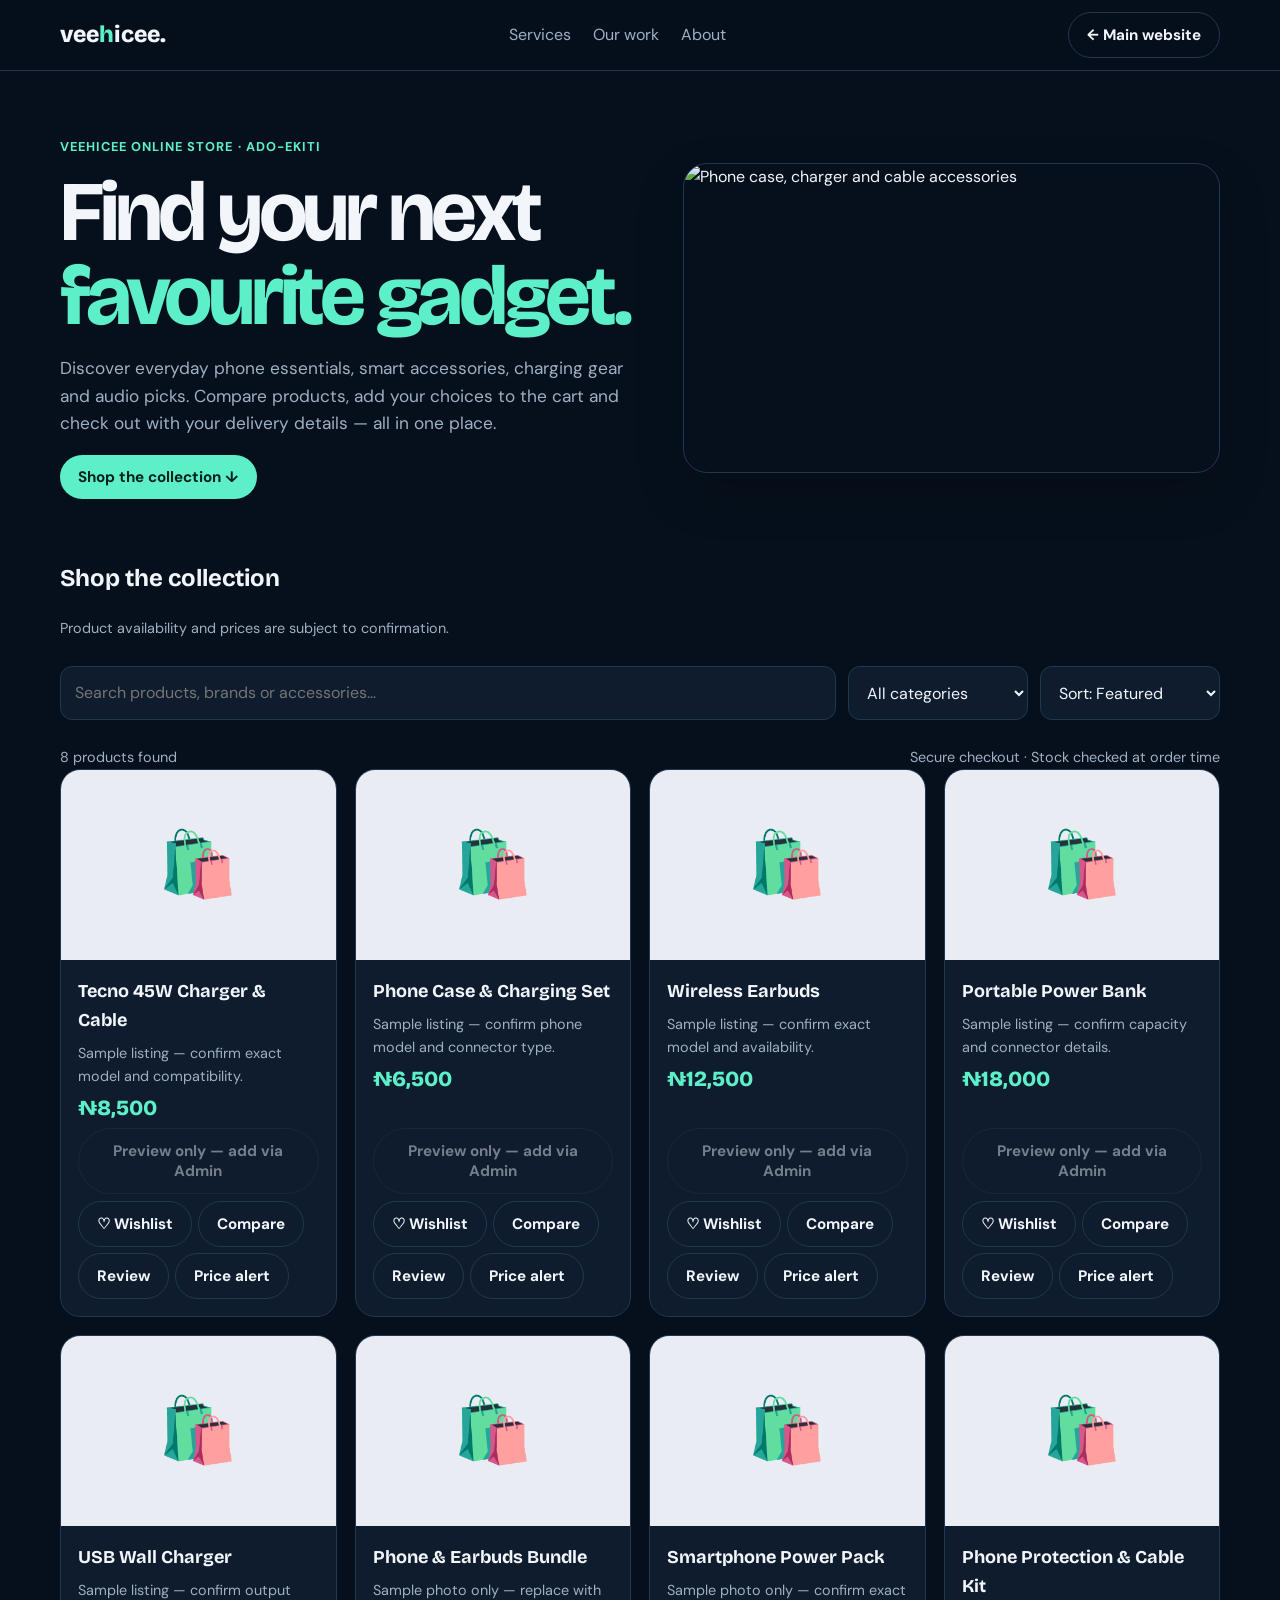
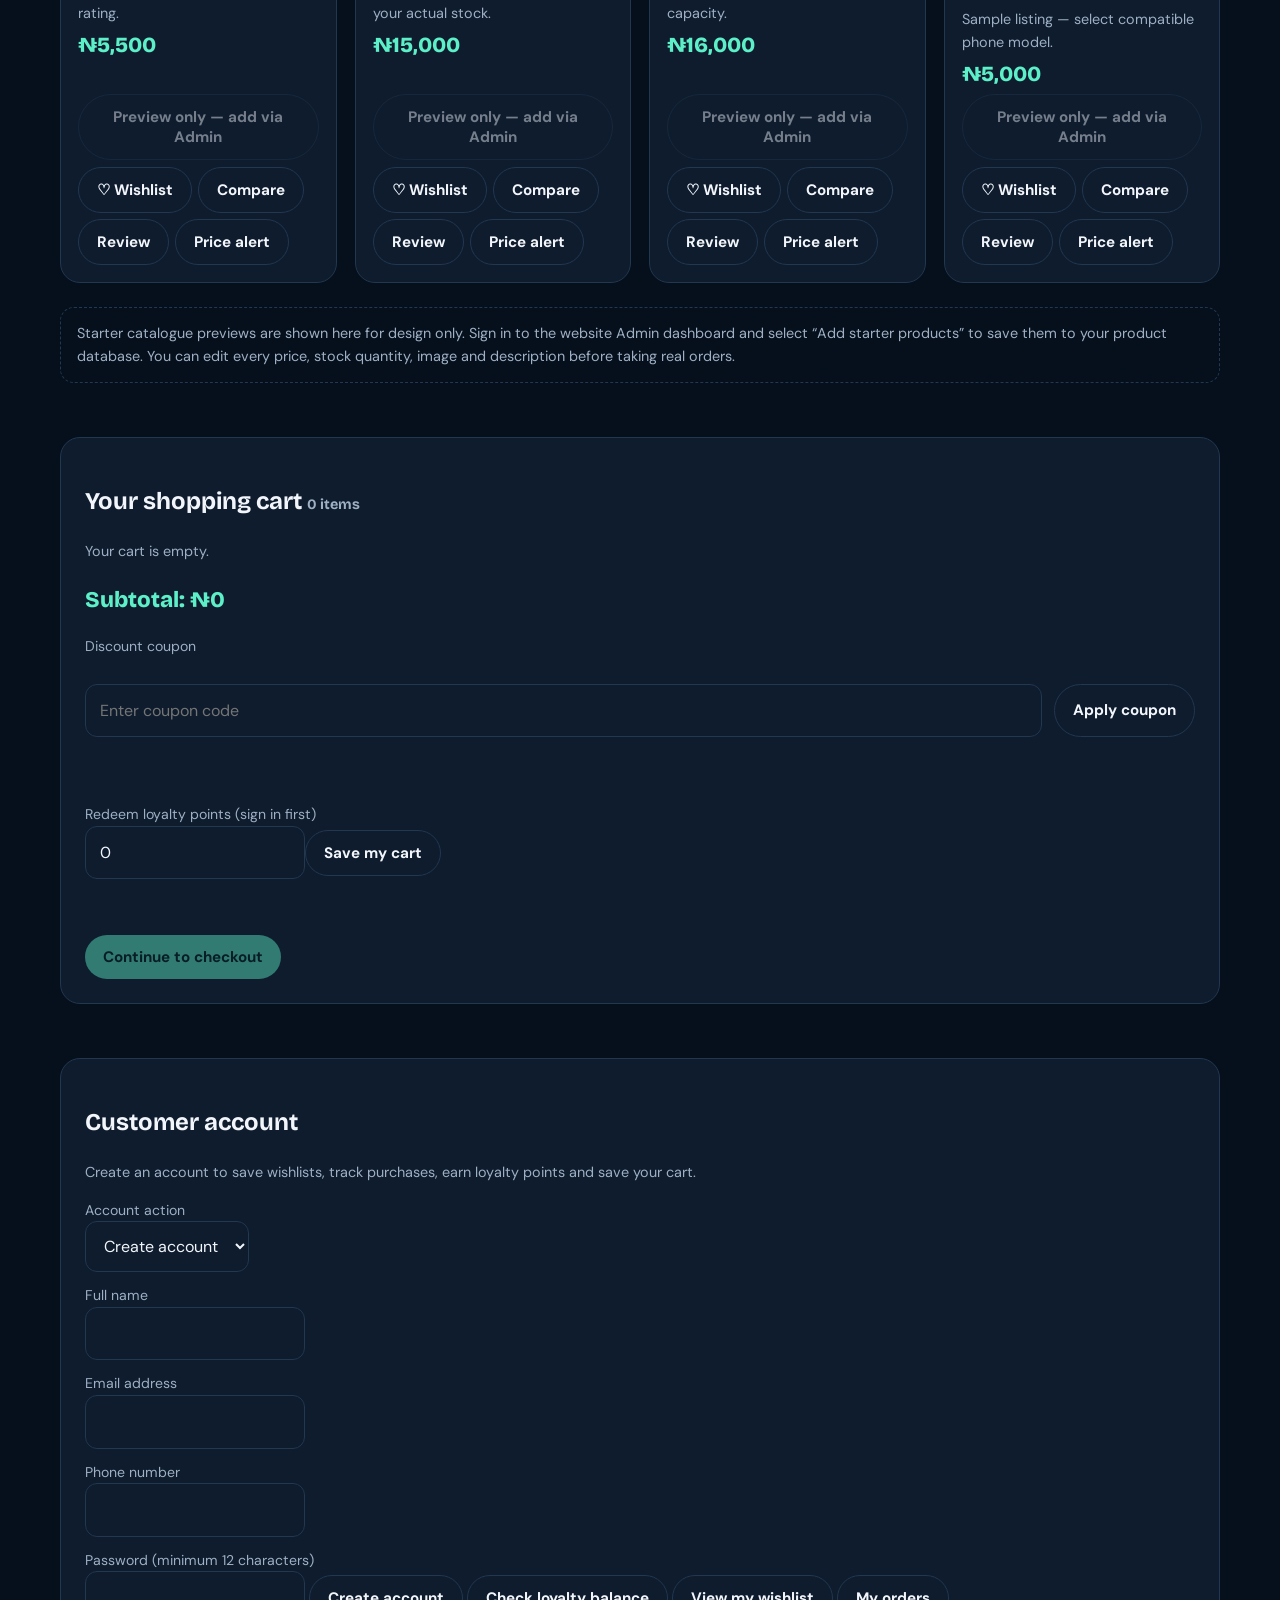
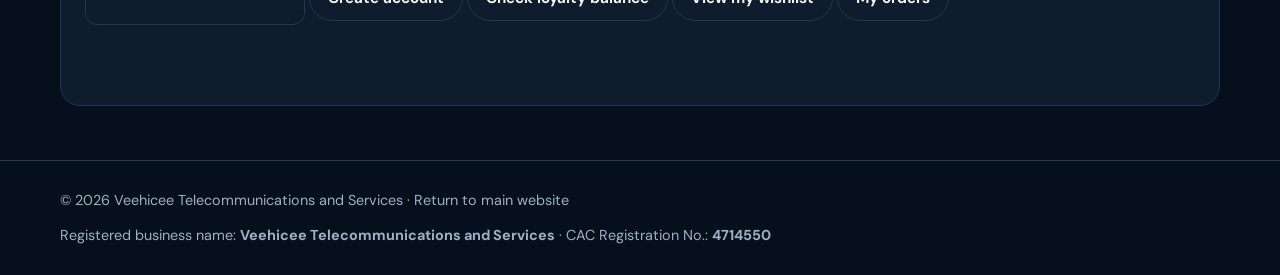
==== marketplace.html @ de461fca "Apply bulk pricing consistently in cart totals" ====
<!doctype html>
<html lang="en" data-theme="midnight">
<head>
<meta charset="utf-8"><meta name="viewport" content="width=device-width,initial-scale=1">
<meta name="description" content="Shop phone accessories, chargers, cables, audio devices and power banks at Veehicee Marketplace in Ado-Ekiti.">
<title>Marketplace | Veehicee Telecommunications and Services</title>
<link rel="preconnect" href="https://fonts.googleapis.com"><link rel="preconnect" href="https://fonts.gstatic.com" crossorigin>
<link href="https://fonts.googleapis.com/css2?family=Bricolage+Grotesque:opsz,wght@12..96,500;12..96,800&family=DM+Sans:wght@400;500;700&display=swap" rel="stylesheet">
<style>
:root{--bg:#06101c;--panel:#0e1c2e;--ink:#f2f6fb;--muted:#9fb0c4;--line:#223750;--accent:#5df0c8;--accent2:#7aa8ff;--on:#04211b;--r:20px}
[data-theme=royal]{--bg:#0d0a24;--panel:#1a1442;--ink:#f5f3ff;--muted:#b4acd9;--line:#342b70;--accent:#ffc83d;--accent2:#9b7bff;--on:#231a00}
[data-theme=forest]{--bg:#07140f;--panel:#0f2419;--ink:#eef8f1;--muted:#9bb8a6;--line:#1f4130;--accent:#b6f25b;--accent2:#35d49a;--on:#14230a}
[data-theme=ocean]{--bg:#f3f7ff;--panel:#fff;--ink:#0b1b3a;--muted:#55688a;--line:#d5e0f5;--accent:#1457ff;--accent2:#00c2ff;--on:#fff}
[data-theme=berry]{--bg:#17081a;--panel:#261029;--ink:#fdf1fb;--muted:#c9a5c8;--line:#4a2150;--accent:#ff4fa3;--accent2:#ffa24f;--on:#2a0418}
[data-theme=sunrise]{--bg:#fff7f2;--panel:#fff;--ink:#231815;--muted:#6e5d57;--line:#efd9ce;--accent:#ff5b37;--accent2:#ffb020;--on:#fff}
*{box-sizing:border-box}body{margin:0;background:var(--bg);color:var(--ink);font:16px/1.6 "DM Sans",sans-serif}
body:before{content:"";position:fixed;inset:0;z-index:0;pointer-events:none;opacity:.14}body>*{position:relative;z-index:1}
[data-pattern=dots] body:before{background-image:radial-gradient(var(--accent) 1px,transparent 1px);background-size:22px 22px}
[data-pattern=grid] body:before{background-image:linear-gradient(var(--line) 1px,transparent 1px),linear-gradient(90deg,var(--line) 1px,transparent 1px);background-size:34px 34px}
[data-pattern=diagonal] body:before{background-image:repeating-linear-gradient(135deg,transparent 0 18px,var(--line) 19px 20px)}
[data-pattern=glow] body:before{background:radial-gradient(ellipse at 15% 12%,var(--accent) 0,transparent 45%),radial-gradient(ellipse at 90% 70%,var(--accent2) 0,transparent 40%);opacity:.1}h1,h2,h3,.brand{font-family:"Bricolage Grotesque",sans-serif}a{color:inherit;text-decoration:none}.wrap{width:min(1160px,calc(100% - 36px));margin:auto}
header{position:sticky;top:0;z-index:5;background:color-mix(in srgb,var(--bg) 90%,transparent);backdrop-filter:blur(14px);border-bottom:1px solid var(--line)}.nav{min-height:70px;display:flex;align-items:center;justify-content:space-between;gap:14px}.brand{font-size:1.45rem;font-weight:800}.brand i{color:var(--accent);font-style:normal}.navlinks{display:flex;gap:22px;color:var(--muted)}.btn,.ghost{border:0;border-radius:999px;padding:12px 18px;font:700 .95rem "DM Sans";cursor:pointer;display:inline-flex;align-items:center;justify-content:center}.btn{background:var(--accent);color:var(--on)}.ghost{border:1px solid var(--line);background:transparent;color:var(--ink)}button:disabled{opacity:.45;cursor:not-allowed}
.hero{padding:66px 0 40px}.eyebrow{color:var(--accent);font-weight:700;letter-spacing:.08em;text-transform:uppercase;font-size:.8rem}.hero h1{font-size:clamp(2.8rem,7vw,5.3rem);line-height:.98;letter-spacing:-.05em;margin:14px 0}.hero p{max-width:650px;color:var(--muted);font-size:1.08rem}
.toolbar{display:flex;gap:12px;flex-wrap:wrap;margin:26px 0}.toolbar input,.toolbar select,input,textarea,select{background:var(--panel);border:1px solid var(--line);color:var(--ink);padding:13px 14px;border-radius:12px;font:inherit}.toolbar input{flex:1;min-width:220px}.toolbar select{min-width:180px}
.hero-grid{display:grid;grid-template-columns:1.05fr .95fr;gap:30px;align-items:center}
.hero-photo{height:310px;border-radius:24px;overflow:hidden;border:1px solid var(--line);box-shadow:0 20px 50px rgba(0,0,0,.18)}
.hero-photo img{width:100%;height:100%;object-fit:cover}
.sortbar{display:flex;justify-content:space-between;align-items:center;gap:12px;flex-wrap:wrap;color:var(--muted);font-size:.9rem}
.product .body .sku{font-size:.78rem;color:var(--muted)}
.product .photo{background:#e9edf3}
@media(max-width:700px){.hero-grid{grid-template-columns:1fr}.hero-photo{height:210px}}
.grid{display:grid;grid-template-columns:repeat(auto-fill,minmax(220px,1fr));gap:18px}.product{border:1px solid var(--line);border-radius:var(--r);overflow:hidden;background:var(--panel);display:flex;flex-direction:column}.photo{height:190px;display:grid;place-items:center;background:linear-gradient(135deg,var(--accent),var(--accent2));color:var(--on);font-size:4rem}.photo img{width:100%;height:100%;object-fit:cover}.body{padding:17px;display:flex;flex-direction:column;gap:7px;flex:1}.body h3{margin:0;font-size:1.13rem}.muted{color:var(--muted);font-size:.9rem}.price{color:var(--accent);font:800 1.35rem "Bricolage Grotesque"}.body button{margin-top:auto}.note{margin:24px 0;padding:14px 16px;border:1px dashed var(--line);border-radius:14px;color:var(--muted);font-size:.9rem}
.cart{margin:54px 0;padding:24px;border:1px solid var(--line);border-radius:var(--r);background:var(--panel)}.cartrow{display:flex;justify-content:space-between;gap:12px;align-items:center;padding:12px 0;border-bottom:1px solid var(--line);flex-wrap:wrap}.cartrow button{padding:6px 12px}.total{font:800 1.4rem "Bricolage Grotesque";color:var(--accent)}form{max-width:680px}label{display:block;color:var(--muted);font-size:.88rem;margin-top:12px}form input,form textarea,form select{width:100%;margin-top:5px}form button{margin-top:18px}.status{color:var(--accent);min-height:24px}footer{border-top:1px solid var(--line);padding:28px 0;color:var(--muted);font-size:.9rem}
[data-layout=center] .hero-grid{grid-template-columns:1fr;text-align:center}[data-layout=center] .hero-grid>div:first-child p{margin-inline:auto}[data-layout=center] .hero-grid>div:first-child .btn{margin:auto}
[data-layout=bold] .hero h1{font-size:clamp(3.4rem,10vw,7rem);line-height:.9}
[data-layout=editorial] .hero-grid{grid-template-columns:.8fr 1.2fr}
[data-layout=showcase] .hero-grid{grid-template-columns:1fr;position:relative}
[data-layout=showcase] .hero-photo{position:absolute;right:0;top:0;width:52%;height:100%;opacity:.22;z-index:-1}
@media(max-width:700px){.navlinks{display:none}.hero{padding-top:46px}.photo{height:165px}[data-layout=editorial] .hero-grid{grid-template-columns:1fr}[data-layout=showcase] .hero-photo{width:100%}}
</style></head>
<body>
<header><div class="wrap nav"><a class="brand" href="index.html">vee<i>h</i>icee.</a><nav class="navlinks"><a href="index.html#services">Services</a><a href="index.html#portfolio">Our work</a><a href="index.html#about">About</a></nav><a class="ghost" href="index.html">← Main website</a></div></header>
<main class="wrap">
<section class="hero"><div class="hero-grid"><div><div class="eyebrow">Veehicee online store · Ado-Ekiti</div><h1>Find your next<br><span style="color:var(--accent)">favourite gadget.</span></h1><p>Discover everyday phone essentials, smart accessories, charging gear and audio picks. Compare products, add your choices to the cart and check out with your delivery details — all in one place.</p><a class="btn" href="#catalogue">Shop the collection ↓</a></div><div class="hero-photo"><img src="https://images.pexels.com/photos/33061130/pexels-photo-33061130.jpeg?cs=srgb&dl=pexels-zeleboba-33061130.jpg&fm=jpg" alt="Phone case, charger and cable accessories" fetchpriority="high"></div></div></section>
<section id="catalogue"><h2>Shop the collection</h2><p class="muted">Product availability and prices are subject to confirmation.</p>
<div class="toolbar"><input id="search" type="search" placeholder="Search products, brands or accessories…"><select id="category"><option value="">All categories</option></select><select id="sort"><option value="featured">Sort: Featured</option><option value="low">Price: Low to high</option><option value="high">Price: High to low</option><option value="name">Name: A to Z</option></select></div><div class="sortbar"><span id="resultCount">Loading products…</span><span>Secure checkout · Stock checked at order time</span></div>
<div class="grid" id="products"><p class="muted">Loading products…</p></div>
<div class="note" id="sampleNote" hidden>Starter catalogue previews are shown here for design only. Sign in to the website Admin dashboard and select “Add starter products” to save them to your product database. You can edit every price, stock quantity, image and description before taking real orders.</div>
</section>
<section class="cart" id="cart"><h2>Your shopping cart <span class="muted" id="cartCount">0 items</span></h2><div id="cartItems" class="muted">Your cart is empty.</div><p class="total">Subtotal: <span id="subtotal">₦0</span></p><label for="couponCode">Discount coupon</label><div class="toolbar"><input id="couponCode" placeholder="Enter coupon code"><button class="ghost" id="applyCoupon" type="button">Apply coupon</button></div><p id="couponStatus" class="status"></p><label for="redeemPoints">Redeem loyalty points (sign in first)</label><input id="redeemPoints" type="number" min="0" step="1" value="0"><button class="ghost" id="saveCartBtn" type="button">Save my cart</button><p id="saveCartStatus" class="status"></p><button class="btn" id="checkout" disabled>Continue to checkout</button>
<form id="checkoutForm" hidden><h3>Delivery details</h3><label>Full name</label><input id="buyerName" required maxlength="150"><label>Email address</label><input id="buyerEmail" type="email"><label>Phone number</label><input id="buyerPhone" required maxlength="40"><label>Delivery town</label><select id="buyerTown" required><option value="">Loading delivery areas…</option></select><label>Full delivery address</label><textarea id="buyerAddress" rows="3" required maxlength="500"></textarea><label>Payment method</label><select id="buyerPayment" required><option value="bank_transfer">Bank transfer (manual confirmation)</option><option value="paystack">Paystack</option><option value="flutterwave">Flutterwave</option></select><button class="btn" type="submit">Place order</button><p class="status" id="checkoutStatus" role="status" aria-live="polite"></p></form></section>
<section class="cart" id="customerAccount"><h2>Customer account</h2><p class="muted">Create an account to save wishlists, track purchases, earn loyalty points and save your cart.</p>
<label for="accountMode">Account action</label><select id="accountMode"><option value="register">Create account</option><option value="login">Sign in</option></select>
<div id="accountNameWrap"><label for="accountName">Full name</label><input id="accountName"></div>
<label for="accountEmail">Email address</label><input id="accountEmail" type="email">
<div id="accountPhoneWrap"><label for="accountPhone">Phone number</label><input id="accountPhone"></div>
<label for="accountPassword">Password (minimum 12 characters)</label><input id="accountPassword" type="password" minlength="12">
<button class="ghost" id="accountSubmit" type="button">Create account</button> <button class="ghost" id="myLoyaltyBtn" type="button">Check loyalty balance</button>
<button class="ghost" id="myWishlistBtn" type="button">View my wishlist</button> <button class="ghost" id="myOrdersBtn" type="button">My orders</button>
<div id="wishlistItems"></div><div id="myOrdersList"></div><p id="accountStatus" class="status"></p>
</section>
<section class="cart" id="comparePanel" hidden><h2>Compare products</h2><div id="compareItems"></div><button class="ghost" id="clearCompare" type="button">Clear comparison</button></section>
</main><footer><div class="wrap"><div>© <span id="year"></span> Veehicee Telecommunications and Services · <a href="index.html">Return to main website</a></div><p style="margin:12px 0 0">Registered business name: <strong>Veehicee Telecommunications and Services</strong> · CAC Registration No.: <strong>4714550</strong></p></div></footer>
<script>
const API_URL="https://script.google.com/macros/s/AKfycbzyeow3JObPd0ROHHMfT6l23Yd50IYFekhyte3jazbfnLmqHvD7MUuphjCZrXvmBKa47g/exec";
const $=id=>document.getElementById(id);$("year").textContent=new Date().getFullYear();
async function loadPublishedDesign(){try{const r=await api("publicSettings");const s=r.settings||{};siteSettingsCache=s;const allowedThemes=["midnight","sunrise","royal","forest","ocean","berry"],layouts=["split","center","bold","editorial","showcase"],patterns=["none","dots","grid","diagonal","glow"];document.documentElement.dataset.theme=allowedThemes.includes(s.siteTheme)?s.siteTheme:"midnight";document.documentElement.dataset.layout=layouts.includes(s.siteLayout)?s.siteLayout:"split";document.documentElement.dataset.pattern=patterns.includes(s.sitePattern)?s.sitePattern:"none"}catch(e){console.warn("Published design settings unavailable",e.message)}}
async function api(action,data={}){const r=await fetch(API_URL,{method:"POST",headers:{"Content-Type":"text/plain;charset=utf-8"},body:JSON.stringify({action,...data})});const j=await r.json();if(!j.ok)throw new Error(j.error||"Request failed");return j}
const samples=[
{name:"Tecno 45W Charger & Cable",category:"Charging",description:"Sample listing — confirm exact model and compatibility.",price:8500,imageUrl:"https://images.pexels.com/photos/33061128/pexels-photo-33061128.jpeg?cs=srgb&dl=pexels-zeleboba-33061128.jpg&fm=jpg"},
{name:"Phone Case & Charging Set",category:"Phone accessories",description:"Sample listing — confirm phone model and connector type.",price:6500,imageUrl:"https://images.pexels.com/photos/33061130/pexels-photo-33061130.jpeg?cs=srgb&dl=pexels-zeleboba-33061130.jpg&fm=jpg"},
{name:"Wireless Earbuds",category:"Audio",description:"Sample listing — confirm exact model and availability.",price:12500,imageUrl:"https://images.pexels.com/photos/17688850/pexels-photo-17688850.jpeg?cs=srgb&dl=pexels-mesut-berkant-yigit-656240210-17688850.jpg&fm=jpg"},
{name:"Portable Power Bank",category:"Power",description:"Sample listing — confirm capacity and connector details.",price:18000,imageUrl:"https://images.pexels.com/photos/10104285/pexels-photo-10104285.jpeg?cs=srgb&dl=pexels-zion-10104285.jpg&fm=jpg"},
{name:"USB Wall Charger",category:"Charging",description:"Sample listing — confirm output rating.",price:5500,imageUrl:"https://images.pexels.com/photos/3921717/pexels-photo-3921717.jpeg?cs=srgb&dl=pexels-readymade-3921717.jpg&fm=jpg"},
{name:"Phone & Earbuds Bundle",category:"Audio",description:"Sample photo only — replace with your actual stock.",price:15000,imageUrl:"https://images.pexels.com/photos/17688850/pexels-photo-17688850.jpeg?cs=srgb&dl=pexels-mesut-berkant-yigit-656240210-17688850.jpg&fm=jpg"},
{name:"Smartphone Power Pack",category:"Power",description:"Sample photo only — confirm exact capacity.",price:16000,imageUrl:"https://images.pexels.com/photos/10104285/pexels-photo-10104285.jpeg?cs=srgb&dl=pexels-zion-10104285.jpg&fm=jpg"},
{name:"Phone Protection & Cable Kit",category:"Phone accessories",description:"Sample listing — select compatible phone model.",price:5000,imageUrl:"https://images.pexels.com/photos/33061128/pexels-photo-33061128.jpeg?cs=srgb&dl=pexels-zeleboba-33061128.jpg&fm=jpg"}
];
let products=[],cart=[],customerToken="",couponCodeApplied="",compareList=[],siteSettingsCache={};
const money=n=>"₦"+Number(n||0).toLocaleString("en-NG");
function render(){
 const q=$("search").value.toLowerCase(),cat=$("category").value,box=$("products");box.innerHTML="";
 let filtered=products.filter(p=>(!cat||p.category===cat)&&(!q||[p.name,p.description,p.category].join(" ").toLowerCase().includes(q)));
 const sort=$("sort").value;if(sort==="low")filtered.sort((a,b)=>Number(a.price)-Number(b.price));if(sort==="high")filtered.sort((a,b)=>Number(b.price)-Number(a.price));if(sort==="name")filtered.sort((a,b)=>a.name.localeCompare(b.name));
 $("resultCount").textContent=filtered.length+" product"+(filtered.length===1?"":"s")+" found";
 if(!filtered.length){box.textContent="No matching products found.";return}
 filtered.forEach(p=>{const card=document.createElement("article");card.className="product";const photo=document.createElement("div");photo.className="photo";
 if(p.imageUrl&&/^https?:\/\//i.test(p.imageUrl)){const img=document.createElement("img");img.src=p.imageUrl;img.alt=p.name;img.loading="lazy";img.onerror=()=>{img.remove();photo.textContent=p.icon||"🛍️"};photo.append(img)}else photo.textContent=p.icon||"🛍️";
 const body=document.createElement("div");body.className="body";const h=document.createElement("h3");h.textContent=p.name;const desc=document.createElement("div");desc.className="muted";desc.textContent=p.description||p.category||"";const price=document.createElement("div");price.className="price";price.textContent=money(p.price);const btn=document.createElement("button");btn.className="btn";
 if(p.id){btn.textContent=Number(p.stock)>0?"Add to cart":"Out of stock";btn.disabled=Number(p.stock)<=0;btn.onclick=()=>add(p)}else{btn.textContent="Preview only — add via Admin";btn.className="ghost";btn.disabled=true}
 body.append(h,desc,price,btn);
 const actions=document.createElement("div");actions.style.display="flex";actions.style.flexWrap="wrap";actions.style.gap="6px";
 const wish=document.createElement("button");wish.className="ghost";wish.textContent="♡ Wishlist";wish.onclick=()=>saveWishlist(p.id,"add");
 const compare=document.createElement("button");compare.className="ghost";compare.textContent="Compare";compare.onclick=()=>addCompare(p);
 const review=document.createElement("button");review.className="ghost";review.textContent="Review";review.onclick=()=>reviewProduct(p);
 const alert=document.createElement("button");alert.className="ghost";alert.textContent="Price alert";alert.onclick=()=>savePriceAlert(p);
 actions.append(wish,compare,review,alert);body.append(actions);card.append(photo,body);box.append(card)});
}
function add(p){const found=cart.find(x=>x.id===p.id);if(found){if(found.quantity<Number(p.stock))found.quantity++;found.price=found.quantity>=5&&Number(p.wholesalePrice)>0?Number(p.wholesalePrice):Number(p.price)}else cart.push({id:p.id,name:p.name,price:Number(p.price),quantity:1,stock:Number(p.stock),wholesalePrice:Number(p.wholesalePrice)||0});renderCart()}
function renderCart(){$("cartCount").textContent=cart.reduce((n,x)=>n+x.quantity,0)+" items";$("subtotal").textContent=money(cart.reduce((n,x)=>n+x.price*x.quantity,0));const box=$("cartItems");box.innerHTML="";if(!cart.length){box.textContent="Your cart is empty.";$("checkout").disabled=true;return}$("checkout").disabled=false;cart.forEach(x=>{const row=document.createElement("div");row.className="cartrow";const label=document.createElement("span");label.textContent=x.name+" × "+x.quantity+" — "+money(x.price*x.quantity);const controls=document.createElement("span");const minus=document.createElement("button");minus.className="ghost";minus.textContent="−";minus.onclick=()=>{x.quantity--;if(x.quantity<=0)cart=cart.filter(y=>y.id!==x.id);else x.price=x.quantity>=5&&x.wholesalePrice>0?x.wholesalePrice:Number(products.find(p=>p.id===x.id).price);renderCart()};const plus=document.createElement("button");plus.className="ghost";plus.textContent="+";plus.onclick=()=>{if(x.quantity<x.stock)x.quantity++;x.price=x.quantity>=5&&x.wholesalePrice>0?x.wholesalePrice:Number(products.find(p=>p.id===x.id).price);renderCart()};controls.append(minus,plus);row.append(label,controls);box.append(row)})}
async function init(){try{const r=await api("publicProducts");products=(r.products||[]);if(!products.length){products=samples;$("sampleNote").hidden=false}
 const cats=[...new Set(products.map(p=>p.category).filter(Boolean))];cats.forEach(c=>{const o=document.createElement("option");o.value=c;o.textContent=c;$("category").append(o)});render()
 }catch(e){products=samples;$("sampleNote").hidden=false;render()}}
$("search").addEventListener("input",render);$("category").addEventListener("change",render);$("sort").addEventListener("change",render);$("checkout").onclick=()=>{$("checkoutForm").hidden=false;$("checkoutForm").scrollIntoView({behavior:"smooth"})};
(async()=>{try{const r=await api("publicShippingZones");$("buyerTown").innerHTML='<option value="">Select your town</option>';(r.zones||[]).forEach(z=>{const o=document.createElement("option");o.value=z.town;o.textContent=z.town+" — delivery "+money(z.deliveryFee);$("buyerTown").append(o)})}catch(e){$("buyerTown").innerHTML='<option value="">Delivery areas unavailable</option>'}})();
$("checkoutForm").addEventListener("submit",async e=>{e.preventDefault();$("checkoutStatus").textContent="Placing your order…";try{const r=await api("createOrder",{customerName:$("buyerName").value,email:$("buyerEmail").value,phone:$("buyerPhone").value,town:$("buyerTown").value,address:$("buyerAddress").value,paymentMethod:$("buyerPayment").value,items:cart.map(x=>({id:x.id,quantity:x.quantity})),customerToken:customerToken,couponCode:couponCodeApplied,redeemPoints:$("redeemPoints").value});$("checkoutStatus").textContent="Order "+r.orderId+" created. Total: "+money(r.total)+".";
 if(siteSettingsCache.whatsapp){const wa=document.createElement("a");wa.className="btn";wa.target="_blank";wa.rel="noopener";wa.href="https://wa.me/"+String(siteSettingsCache.whatsapp).replace(/[^0-9]/g,"")+"?text="+encodeURIComponent("Hello Veehicee, I have placed order "+r.orderId+". Please guide me on the next step.");wa.textContent="Continue on WhatsApp";$("checkoutStatus").append(document.createTextNode(" "),wa)}
 if(r.payment&&r.payment.authorizationUrl){const a=document.createElement("a");a.href=r.payment.authorizationUrl;a.target="_blank";a.rel="noopener";a.className="btn";a.textContent="Proceed to secure payment";$("checkoutStatus").append(document.createTextNode(" "),a)}else $("checkoutStatus").append(document.createTextNode(" Please follow the bank-transfer instructions shown by Veehicee or contact the business with your order number."));
 cart=[];renderCart();await init()}catch(err){$("checkoutStatus").textContent=err.message}});
$("applyCoupon").onclick=async()=>{
 const code=$("couponCode").value.trim();
 try{const sub=cart.reduce((s,x)=>s+x.price*x.quantity,0),r=await api("publicValidateCoupon",{code,subtotal:sub});couponCodeApplied=code.toUpperCase();$("couponStatus").textContent="Coupon applied. Estimated discount: "+money(r.discount)}
 catch(e){couponCodeApplied="";$("couponStatus").textContent=e.message}
};
$("saveCartBtn").onclick=async()=>{
 if(!customerToken){$("saveCartStatus").textContent="Sign in to save your cart.";return}
 try{const r=await api("customerSaveAbandonedCart",{token:customerToken,items:cart.map(x=>({id:x.id,quantity:x.quantity}))});$("saveCartStatus").textContent=r.message}
 catch(e){$("saveCartStatus").textContent=e.message}
};
$("accountMode").onchange=()=>{$("accountNameWrap").hidden=$("accountMode").value==="login";$("accountPhoneWrap").hidden=$("accountMode").value==="login";$("accountSubmit").textContent=$("accountMode").value==="login"?"Sign in":"Create account"};
$("accountSubmit").onclick=async()=>{
 const mode=$("accountMode").value;
 try{const data=mode==="register"?{name:$("accountName").value,email:$("accountEmail").value,phone:$("accountPhone").value,password:$("accountPassword").value}:{email:$("accountEmail").value,password:$("accountPassword").value};
 const r=await api(mode==="register"?"customerRegister":"customerLogin",data);customerToken=r.token;$("accountStatus").textContent="Signed in as "+r.customer.name+".";$("buyerName").value=r.customer.name;$("buyerEmail").value=r.customer.email;$("buyerPhone").value=r.customer.phone}
 catch(e){$("accountStatus").textContent=e.message}
};
async function saveWishlist(productId,action){
 if(!customerToken){$("accountStatus").textContent="Sign in to use your wishlist."; $("customerAccount").scrollIntoView({behavior:"smooth"});return}
 try{const r=await api("customerSaveWishlist",{token:customerToken,productId,action});$("accountStatus").textContent=r.message}
 catch(e){$("accountStatus").textContent=e.message}
}
$("myWishlistBtn").onclick=async()=>{
 if(!customerToken){$("accountStatus").textContent="Please sign in first.";return}
 try{const r=await api("customerWishlist",{token:customerToken});$("wishlistItems").innerHTML="";(r.items||[]).forEach(p=>{const el=document.createElement("p");el.textContent=p.name+" · "+money(p.price);const b=document.createElement("button");b.className="ghost";b.textContent="Remove";b.onclick=()=>saveWishlist(p.id,"remove");el.append(" ",b);$("wishlistItems").append(el)});if(!r.items.length)$("wishlistItems").textContent="Your wishlist is empty."}
 catch(e){$("accountStatus").textContent=e.message}
};
$("myLoyaltyBtn").onclick=async()=>{
 if(!customerToken){$("accountStatus").textContent="Please sign in first.";return}
 try{const r=await api("customerLoyalty",{token:customerToken});$("accountStatus").textContent="Available loyalty balance: "+r.points+" points. 1 point = ₦1."}
 catch(e){$("accountStatus").textContent=e.message}
};
$("myOrdersBtn").onclick=async()=>{
 if(!customerToken){$("accountStatus").textContent="Please sign in first.";return}
 try{const r=await api("customerOrders",{token:customerToken});$("myOrdersList").innerHTML="";(r.orders||[]).forEach(o=>{const el=document.createElement("p");el.textContent=o.id+" · "+money(o.total)+" · "+o.paymentStatus+" · "+o.deliveryStatus;$("myOrdersList").append(el)});if(!r.orders.length)$("myOrdersList").textContent="No orders yet."}
 catch(e){$("accountStatus").textContent=e.message}
};
function addCompare(p){
 if(compareList.some(x=>x.id===p.id))return;
 if(compareList.length>=3){$("accountStatus").textContent="Compare up to three products at a time.";return}
 compareList.push(p);$("comparePanel").hidden=false;$("compareItems").innerHTML="";
 compareList.forEach(x=>{const row=document.createElement("p");row.textContent=x.name+" · "+money(x.price)+" · Stock: "+x.stock;$("compareItems").append(row)});
}
$("clearCompare").onclick=()=>{compareList=[];$("comparePanel").hidden=true};
async function reviewProduct(p){
 if(!customerToken){$("accountStatus").textContent="Sign in and purchase this product before reviewing it.";return}
 const rating=Number(prompt("Rate "+p.name+" from 1 to 5"));
 if(!rating)return;
 const review=prompt("Write your product review:");
 if(!review)return;
 try{const r=await api("customerSubmitReview",{token:customerToken,productId:p.id,rating,review});$("accountStatus").textContent=r.message}
 catch(e){$("accountStatus").textContent=e.message}
}
async function savePriceAlert(p){
 if(!customerToken){$("accountStatus").textContent="Sign in to set a price alert.";return}
 const target=Number(prompt("Email me when "+p.name+" reaches what price (₦)?",String(p.price)));
 if(!target)return;
 try{const r=await api("customerSavePriceAlert",{token:customerToken,productId:p.id,targetPrice:target});$("accountStatus").textContent=r.message}
 catch(e){$("accountStatus").textContent=e.message}
}
loadPublishedDesign();init();renderCart();
</script></body></html>
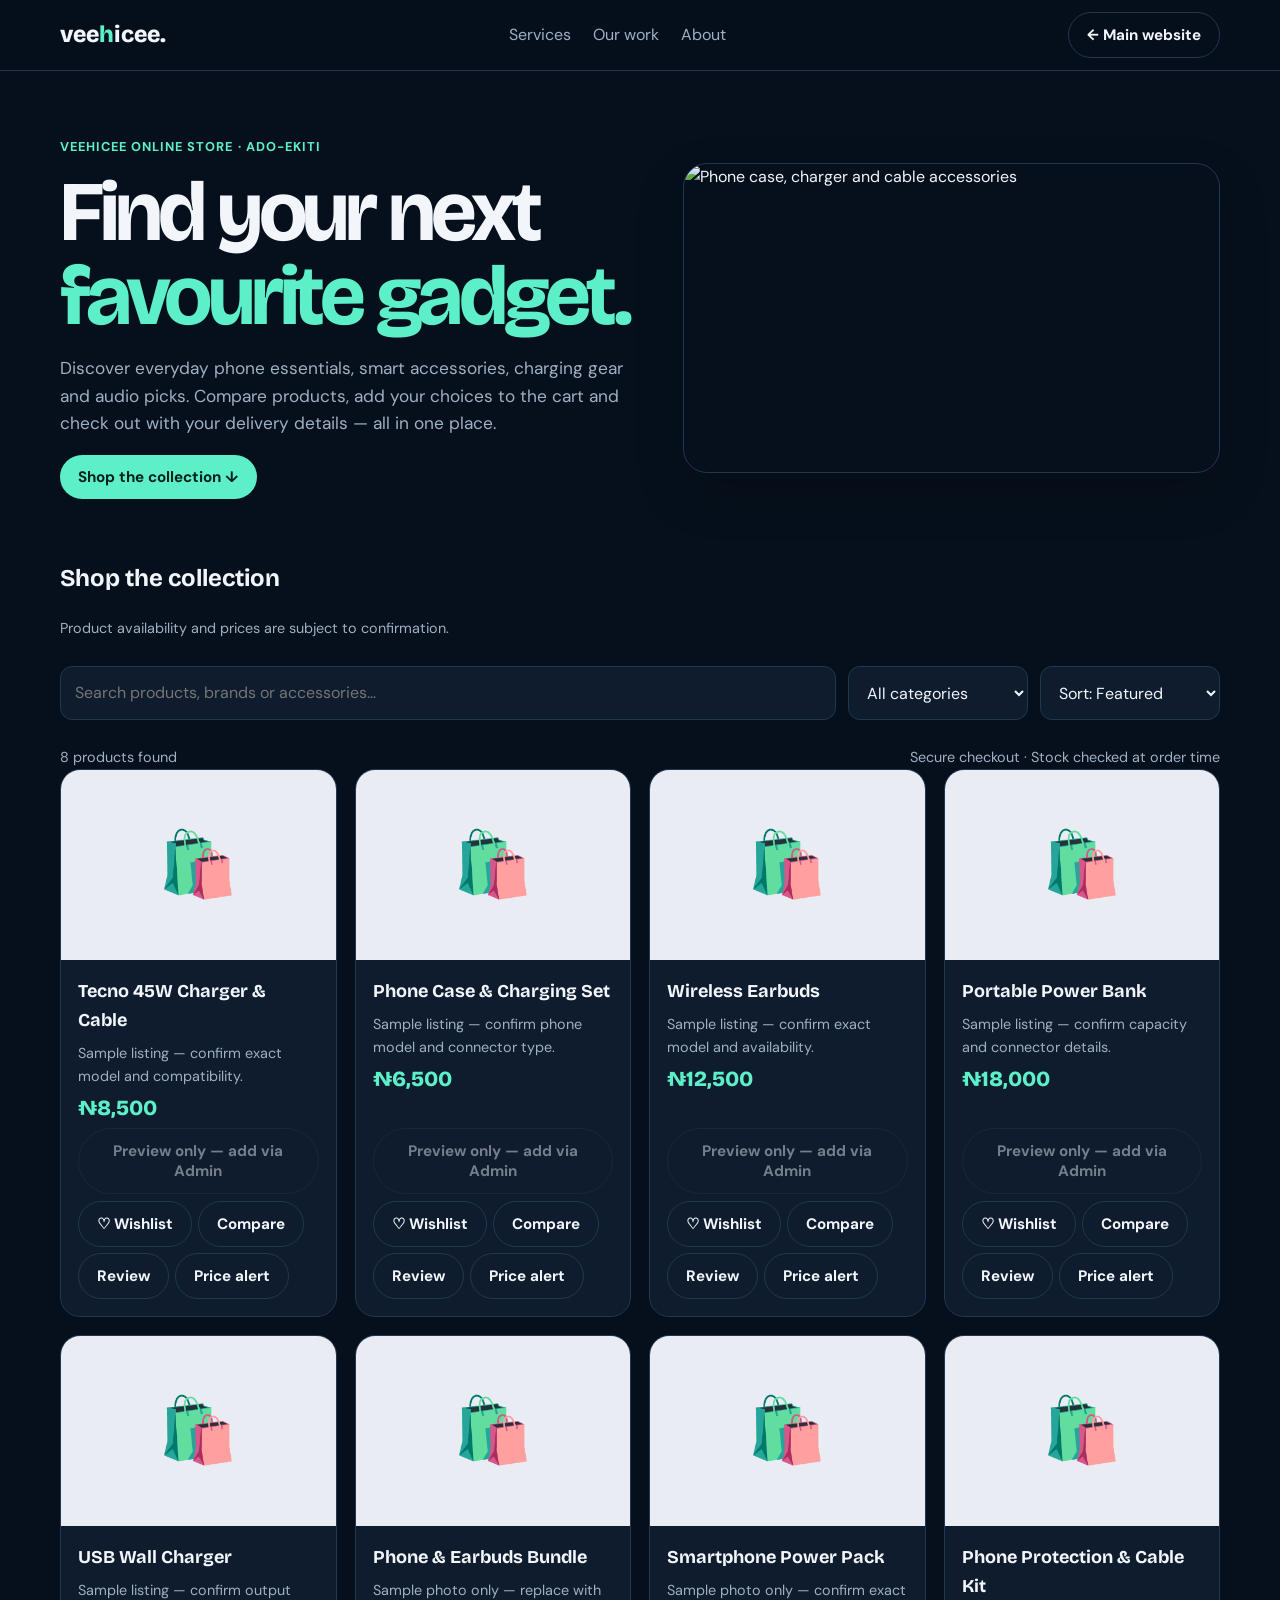
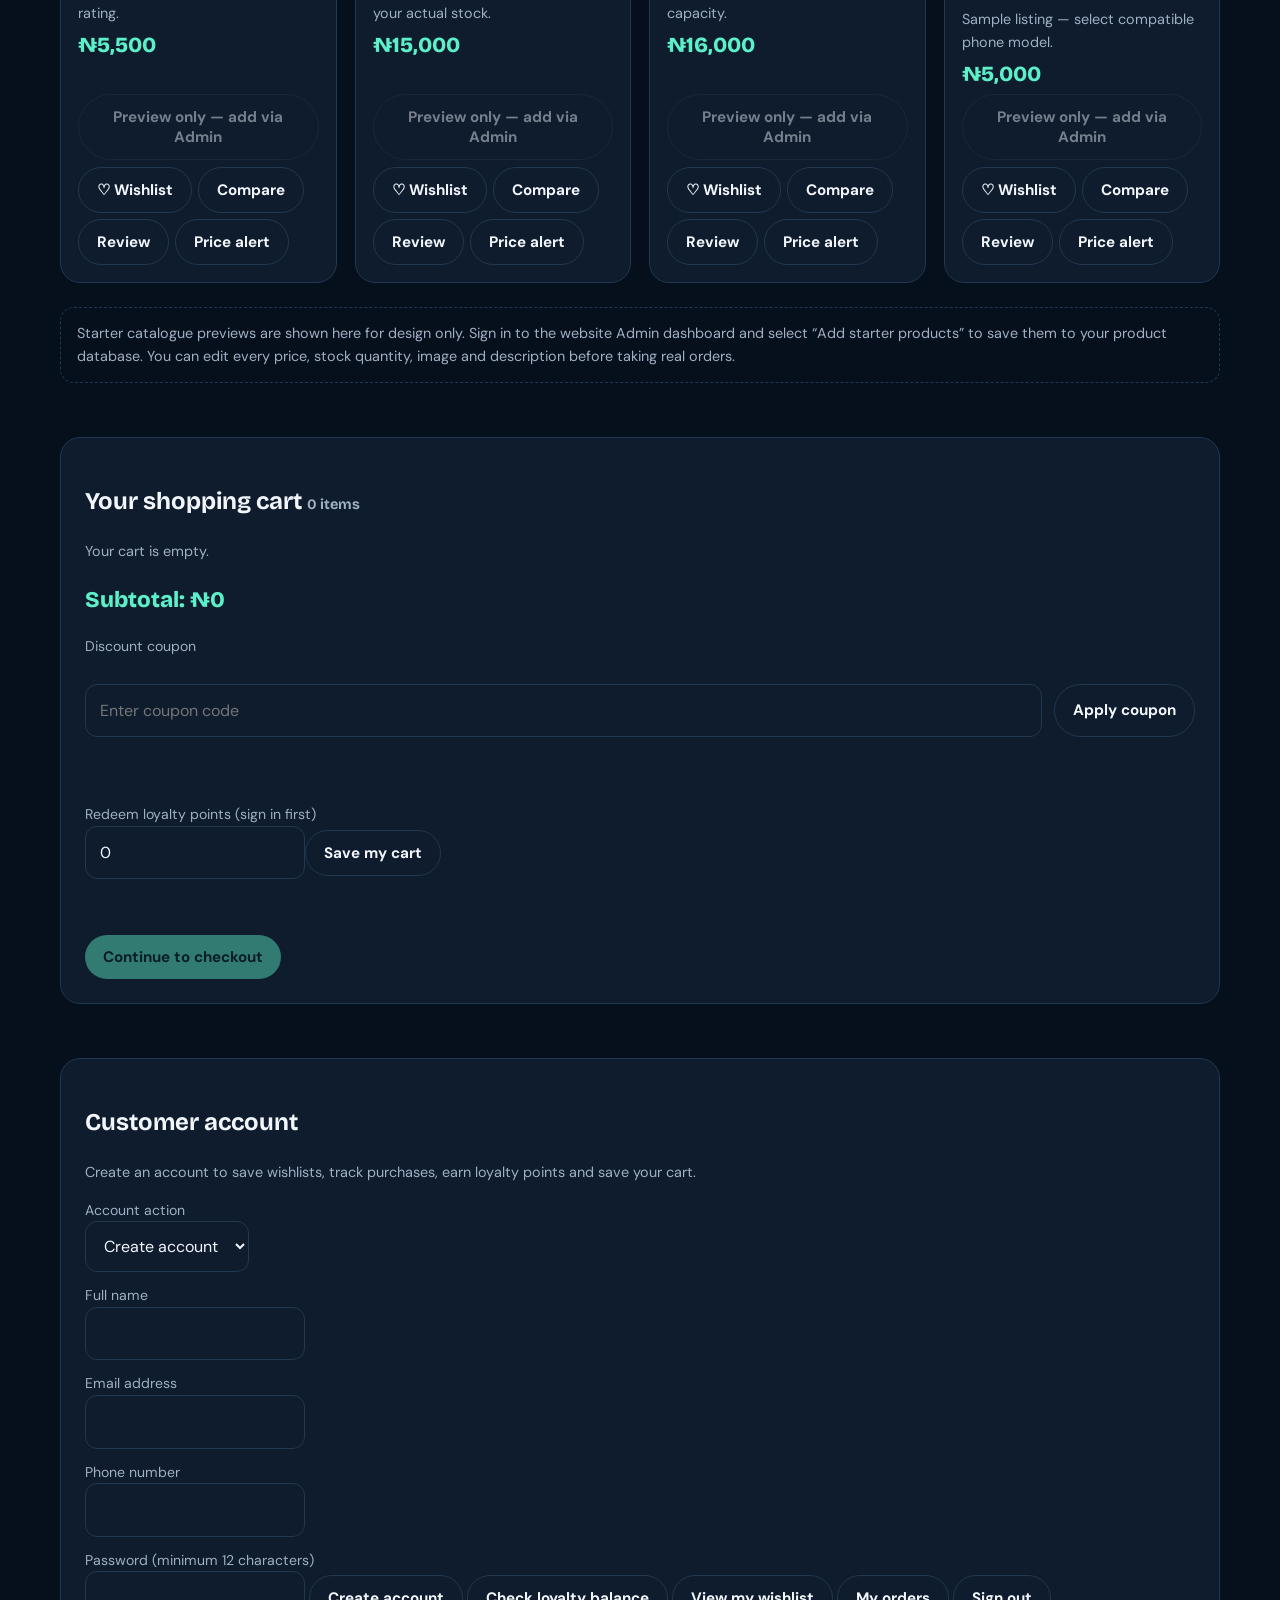
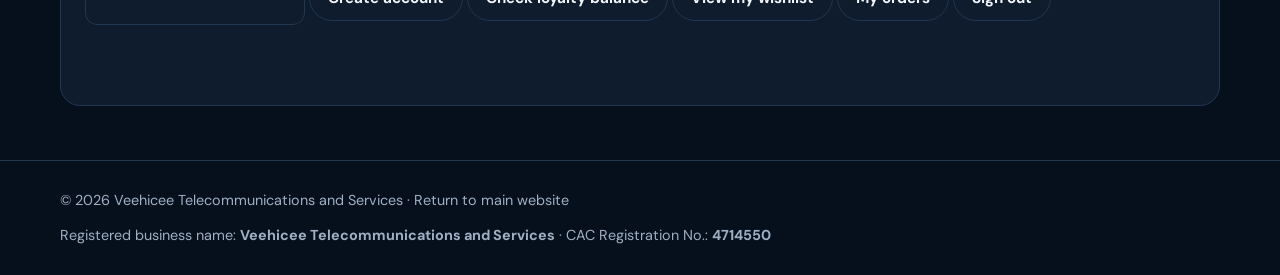
==== commit 4e02bfd2: "Keep customer sign-in active across storefront pages and add sign-out" ====
--- a/marketplace.html
+++ b/marketplace.html
@@ -56,7 +56,7 @@
 <div id="accountPhoneWrap"><label for="accountPhone">Phone number</label><input id="accountPhone"></div>
 <label for="accountPassword">Password (minimum 12 characters)</label><input id="accountPassword" type="password" minlength="12">
 <button class="ghost" id="accountSubmit" type="button">Create account</button> <button class="ghost" id="myLoyaltyBtn" type="button">Check loyalty balance</button>
-<button class="ghost" id="myWishlistBtn" type="button">View my wishlist</button> <button class="ghost" id="myOrdersBtn" type="button">My orders</button>
+<button class="ghost" id="myWishlistBtn" type="button">View my wishlist</button> <button class="ghost" id="myOrdersBtn" type="button">My orders</button> <button class="ghost" id="customerLogoutBtn" type="button">Sign out</button>
 <div id="wishlistItems"></div><div id="myOrdersList"></div><p id="accountStatus" class="status"></p>
 </section>
 <section class="cart" id="comparePanel" hidden><h2>Compare products</h2><div id="compareItems"></div><button class="ghost" id="clearCompare" type="button">Clear comparison</button></section>
@@ -76,7 +76,7 @@
 {name:"Smartphone Power Pack",category:"Power",description:"Sample photo only — confirm exact capacity.",price:16000,imageUrl:"https://images.pexels.com/photos/10104285/pexels-photo-10104285.jpeg?cs=srgb&dl=pexels-zion-10104285.jpg&fm=jpg"},
 {name:"Phone Protection & Cable Kit",category:"Phone accessories",description:"Sample listing — select compatible phone model.",price:5000,imageUrl:"https://images.pexels.com/photos/33061128/pexels-photo-33061128.jpeg?cs=srgb&dl=pexels-zeleboba-33061128.jpg&fm=jpg"}
 ];
-let products=[],cart=[],customerToken="",couponCodeApplied="",compareList=[],siteSettingsCache={};
+let products=[],cart=[],customerToken=sessionStorage.getItem("veehiceeCustomerToken")||"",couponCodeApplied="",compareList=[],siteSettingsCache={};
 const money=n=>"₦"+Number(n||0).toLocaleString("en-NG");
 function render(){
  const q=$("search").value.toLowerCase(),cat=$("category").value,box=$("products");box.innerHTML="";
@@ -94,7 +94,8 @@
  const compare=document.createElement("button");compare.className="ghost";compare.textContent="Compare";compare.onclick=()=>addCompare(p);
  const review=document.createElement("button");review.className="ghost";review.textContent="Review";review.onclick=()=>reviewProduct(p);
  const alert=document.createElement("button");alert.className="ghost";alert.textContent="Price alert";alert.onclick=()=>savePriceAlert(p);
- actions.append(wish,compare,review,alert);body.append(actions);card.append(photo,body);box.append(card)});
+ actions.append(wish,compare,review,alert);body.append(actions);card.append(photo,body);box.append(card);
+ if(p.id) api("publicProductReviews",{productId:p.id}).then(rv=>{const list=rv.reviews||[];if(list.length){const rating=list.reduce((s,x)=>s+Number(x.rating),0)/list.length;const line=document.createElement("small");line.className="muted";line.textContent="★ "+rating.toFixed(1)+" ("+list.length+" verified review"+(list.length===1?"":"s")+")";body.insertBefore(line,actions)}}).catch(()=>{});});
 }
 function add(p){const found=cart.find(x=>x.id===p.id);if(found){if(found.quantity<Number(p.stock))found.quantity++;found.price=found.quantity>=5&&Number(p.wholesalePrice)>0?Number(p.wholesalePrice):Number(p.price)}else cart.push({id:p.id,name:p.name,price:Number(p.price),quantity:1,stock:Number(p.stock),wholesalePrice:Number(p.wholesalePrice)||0});renderCart()}
 function renderCart(){$("cartCount").textContent=cart.reduce((n,x)=>n+x.quantity,0)+" items";$("subtotal").textContent=money(cart.reduce((n,x)=>n+x.price*x.quantity,0));const box=$("cartItems");box.innerHTML="";if(!cart.length){box.textContent="Your cart is empty.";$("checkout").disabled=true;return}$("checkout").disabled=false;cart.forEach(x=>{const row=document.createElement("div");row.className="cartrow";const label=document.createElement("span");label.textContent=x.name+" × "+x.quantity+" — "+money(x.price*x.quantity);const controls=document.createElement("span");const minus=document.createElement("button");minus.className="ghost";minus.textContent="−";minus.onclick=()=>{x.quantity--;if(x.quantity<=0)cart=cart.filter(y=>y.id!==x.id);else x.price=x.quantity>=5&&x.wholesalePrice>0?x.wholesalePrice:Number(products.find(p=>p.id===x.id).price);renderCart()};const plus=document.createElement("button");plus.className="ghost";plus.textContent="+";plus.onclick=()=>{if(x.quantity<x.stock)x.quantity++;x.price=x.quantity>=5&&x.wholesalePrice>0?x.wholesalePrice:Number(products.find(p=>p.id===x.id).price);renderCart()};controls.append(minus,plus);row.append(label,controls);box.append(row)})}
@@ -121,7 +122,7 @@
 $("accountSubmit").onclick=async()=>{
  const mode=$("accountMode").value;
  try{const data=mode==="register"?{name:$("accountName").value,email:$("accountEmail").value,phone:$("accountPhone").value,password:$("accountPassword").value}:{email:$("accountEmail").value,password:$("accountPassword").value};
- const r=await api(mode==="register"?"customerRegister":"customerLogin",data);customerToken=r.token;$("accountStatus").textContent="Signed in as "+r.customer.name+".";$("buyerName").value=r.customer.name;$("buyerEmail").value=r.customer.email;$("buyerPhone").value=r.customer.phone}
+ const r=await api(mode==="register"?"customerRegister":"customerLogin",data);customerToken=r.token;sessionStorage.setItem("veehiceeCustomerToken",customerToken);$("accountStatus").textContent="Signed in as "+r.customer.name+".";$("buyerName").value=r.customer.name;$("buyerEmail").value=r.customer.email;$("buyerPhone").value=r.customer.phone}
  catch(e){$("accountStatus").textContent=e.message}
 };
 async function saveWishlist(productId,action){
@@ -134,6 +135,7 @@
  try{const r=await api("customerWishlist",{token:customerToken});$("wishlistItems").innerHTML="";(r.items||[]).forEach(p=>{const el=document.createElement("p");el.textContent=p.name+" · "+money(p.price);const b=document.createElement("button");b.className="ghost";b.textContent="Remove";b.onclick=()=>saveWishlist(p.id,"remove");el.append(" ",b);$("wishlistItems").append(el)});if(!r.items.length)$("wishlistItems").textContent="Your wishlist is empty."}
  catch(e){$("accountStatus").textContent=e.message}
 };
+$("customerLogoutBtn").onclick=async()=>{try{if(customerToken)await api("customerLogout",{token:customerToken})}catch(e){}customerToken="";sessionStorage.removeItem("veehiceeCustomerToken");$("accountStatus").textContent="You have signed out."};
 $("myLoyaltyBtn").onclick=async()=>{
  if(!customerToken){$("accountStatus").textContent="Please sign in first.";return}
  try{const r=await api("customerLoyalty",{token:customerToken});$("accountStatus").textContent="Available loyalty balance: "+r.points+" points. 1 point = ₦1."}
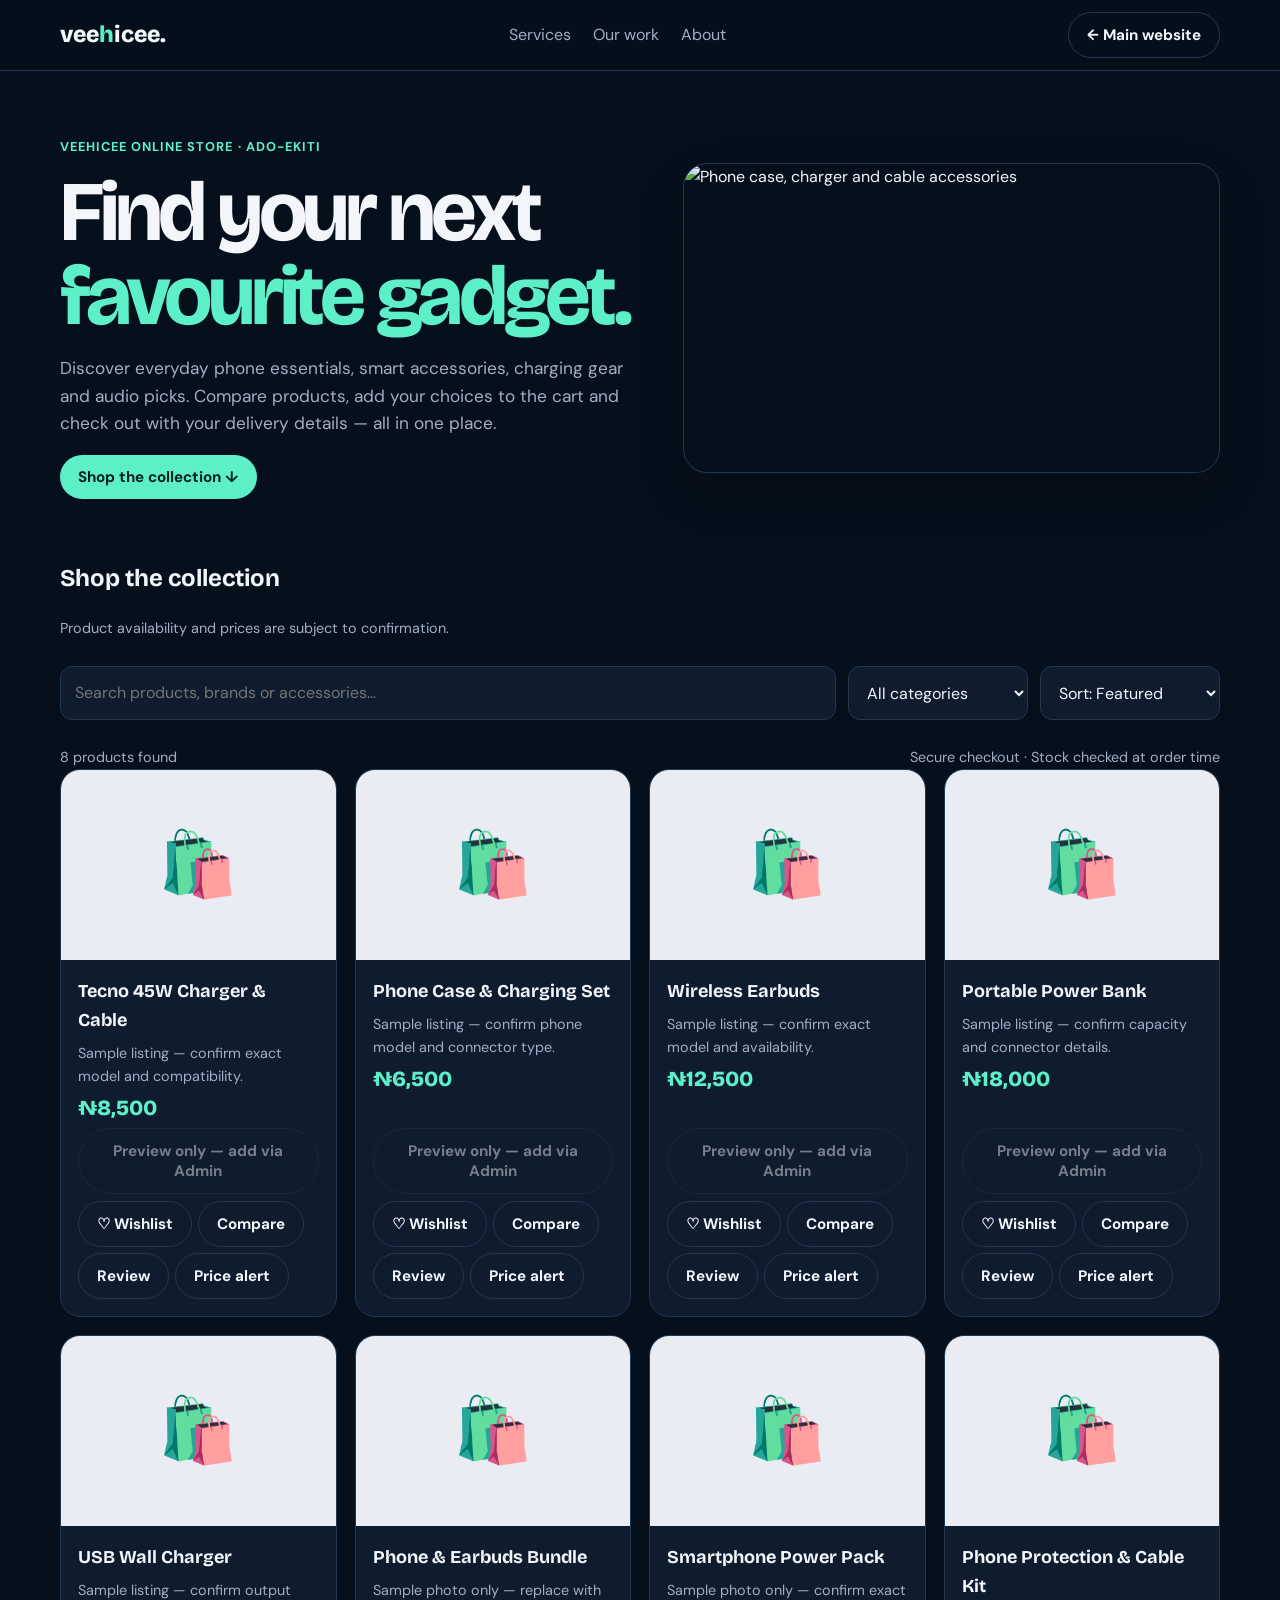
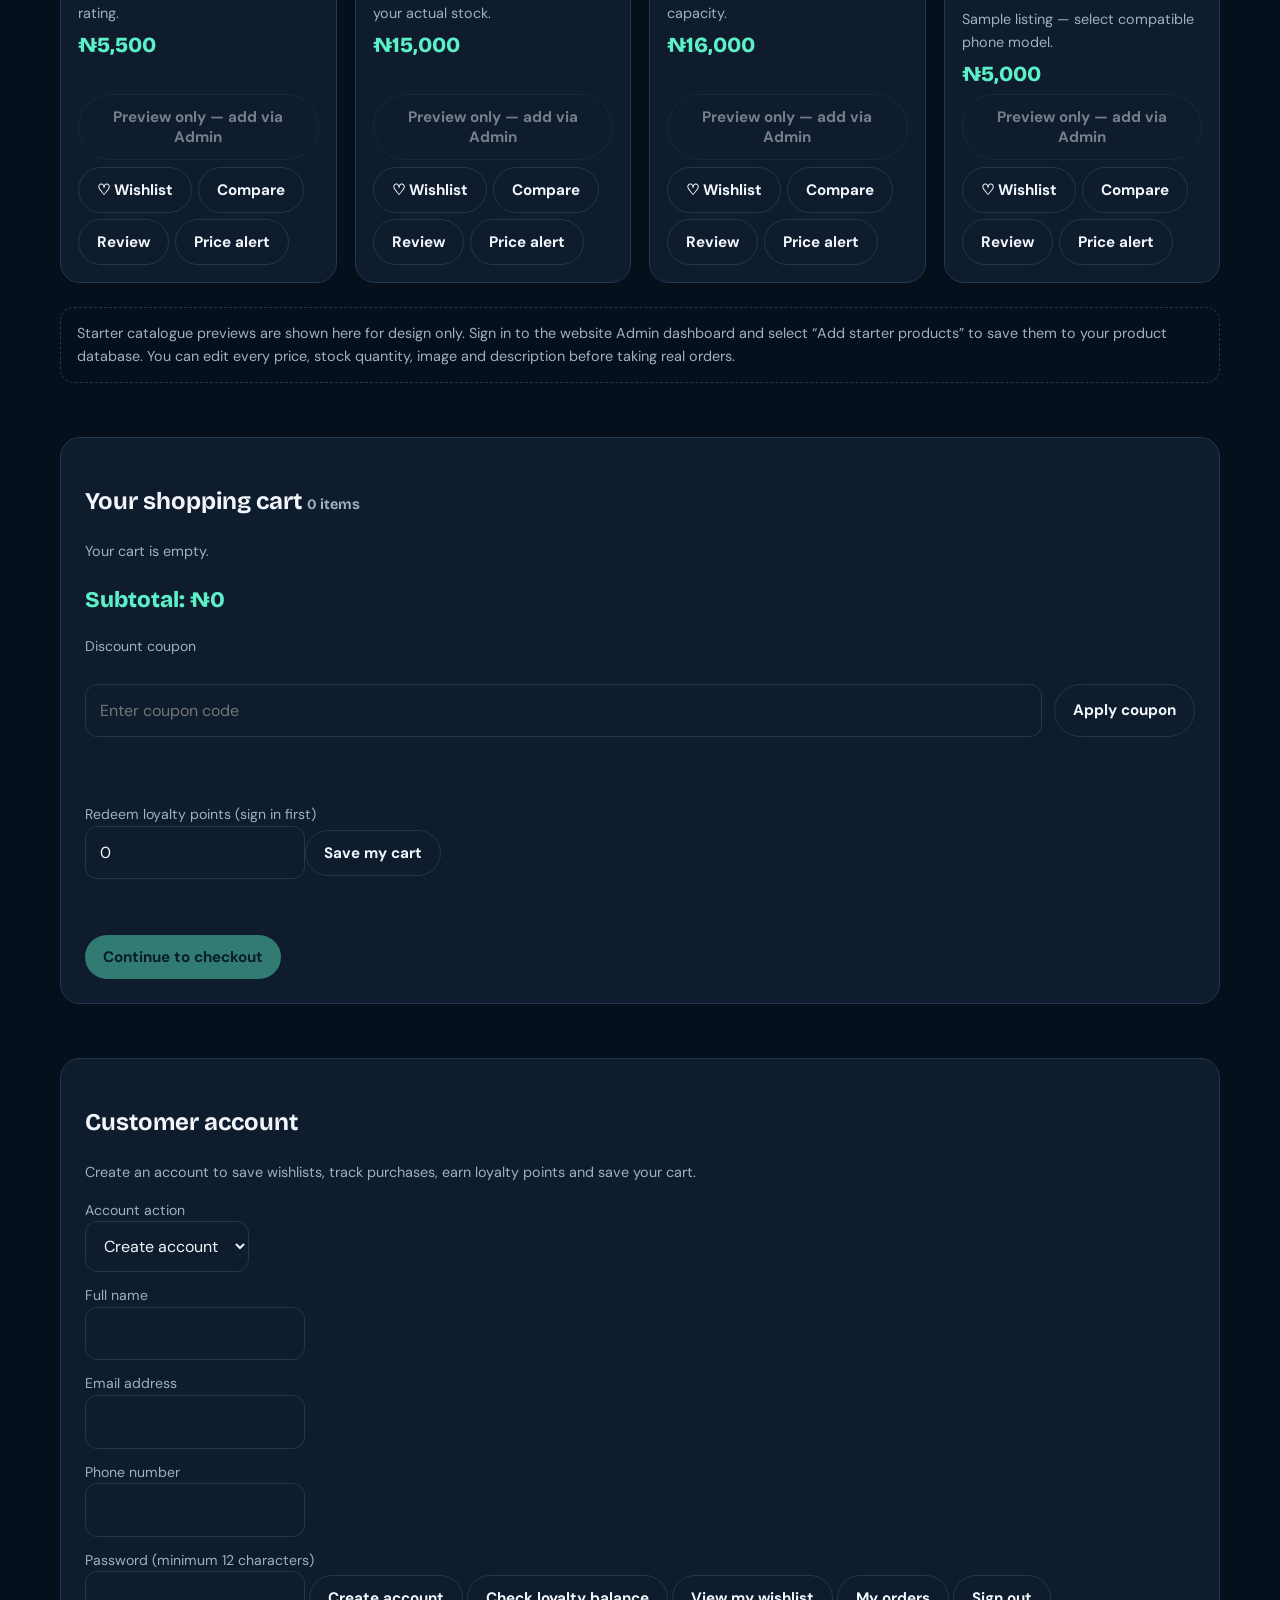
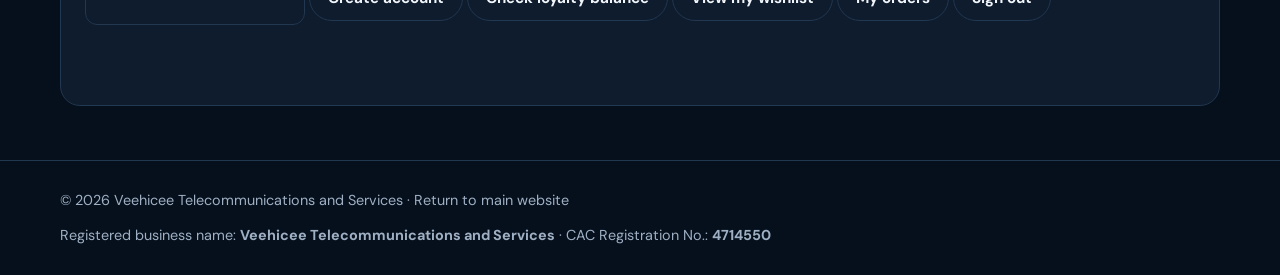
==== commit aacea221: "Connect marketplace banner to admin image settings" ====
--- a/marketplace.html
+++ b/marketplace.html
@@ -2,8 +2,8 @@
 <html lang="en" data-theme="midnight">
 <head>
 <meta charset="utf-8"><meta name="viewport" content="width=device-width,initial-scale=1">
-<meta name="description" content="Shop phone accessories, chargers, cables, audio devices and power banks at Veehicee Marketplace in Ado-Ekiti.">
-<title>Marketplace | Veehicee Telecommunications and Services</title>
+<meta name="description" content="Shop phone accessories, chargers, cables, audio devices and power banks at Veehicee Marketplace in Ado-Ekiti."><meta name="robots" content="index,follow"><meta property="og:type" content="website"><meta property="og:title" content="Veehicee Marketplace"><meta property="og:description" content="Shop phone accessories, chargers, cables, audio and power products from Veehicee."><meta property="og:url" content="https://sheggun1.github.io/veehiceetech/marketplace.html"><meta name="twitter:card" content="summary">
+<title>Marketplace | Veehicee Telecommunications and Services</title><link rel="canonical" href="https://sheggun1.github.io/veehiceetech/marketplace.html">
 <link rel="preconnect" href="https://fonts.googleapis.com"><link rel="preconnect" href="https://fonts.gstatic.com" crossorigin>
 <link href="https://fonts.googleapis.com/css2?family=Bricolage+Grotesque:opsz,wght@12..96,500;12..96,800&family=DM+Sans:wght@400;500;700&display=swap" rel="stylesheet">
 <style>
@@ -41,7 +41,7 @@
 <body>
 <header><div class="wrap nav"><a class="brand" href="index.html">vee<i>h</i>icee.</a><nav class="navlinks"><a href="index.html#services">Services</a><a href="index.html#portfolio">Our work</a><a href="index.html#about">About</a></nav><a class="ghost" href="index.html">← Main website</a></div></header>
 <main class="wrap">
-<section class="hero"><div class="hero-grid"><div><div class="eyebrow">Veehicee online store · Ado-Ekiti</div><h1>Find your next<br><span style="color:var(--accent)">favourite gadget.</span></h1><p>Discover everyday phone essentials, smart accessories, charging gear and audio picks. Compare products, add your choices to the cart and check out with your delivery details — all in one place.</p><a class="btn" href="#catalogue">Shop the collection ↓</a></div><div class="hero-photo"><img src="https://images.pexels.com/photos/33061130/pexels-photo-33061130.jpeg?cs=srgb&dl=pexels-zeleboba-33061130.jpg&fm=jpg" alt="Phone case, charger and cable accessories" fetchpriority="high"></div></div></section>
+<section class="hero"><div class="hero-grid"><div><div class="eyebrow">Veehicee online store · Ado-Ekiti</div><h1>Find your next<br><span style="color:var(--accent)">favourite gadget.</span></h1><p>Discover everyday phone essentials, smart accessories, charging gear and audio picks. Compare products, add your choices to the cart and check out with your delivery details — all in one place.</p><a class="btn" href="#catalogue">Shop the collection ↓</a></div><div class="hero-photo"><img data-site-image="marketplaceHero" src="https://images.pexels.com/photos/33061130/pexels-photo-33061130.jpeg?cs=srgb&dl=pexels-zeleboba-33061130.jpg&fm=jpg" alt="Phone case, charger and cable accessories" fetchpriority="high"></div></div></section>
 <section id="catalogue"><h2>Shop the collection</h2><p class="muted">Product availability and prices are subject to confirmation.</p>
 <div class="toolbar"><input id="search" type="search" placeholder="Search products, brands or accessories…"><select id="category"><option value="">All categories</option></select><select id="sort"><option value="featured">Sort: Featured</option><option value="low">Price: Low to high</option><option value="high">Price: High to low</option><option value="name">Name: A to Z</option></select></div><div class="sortbar"><span id="resultCount">Loading products…</span><span>Secure checkout · Stock checked at order time</span></div>
 <div class="grid" id="products"><p class="muted">Loading products…</p></div>
@@ -64,7 +64,8 @@
 <script>
 const API_URL="https://script.google.com/macros/s/AKfycbzyeow3JObPd0ROHHMfT6l23Yd50IYFekhyte3jazbfnLmqHvD7MUuphjCZrXvmBKa47g/exec";
 const $=id=>document.getElementById(id);$("year").textContent=new Date().getFullYear();
-async function loadPublishedDesign(){try{const r=await api("publicSettings");const s=r.settings||{};siteSettingsCache=s;const allowedThemes=["midnight","sunrise","royal","forest","ocean","berry"],layouts=["split","center","bold","editorial","showcase"],patterns=["none","dots","grid","diagonal","glow"];document.documentElement.dataset.theme=allowedThemes.includes(s.siteTheme)?s.siteTheme:"midnight";document.documentElement.dataset.layout=layouts.includes(s.siteLayout)?s.siteLayout:"split";document.documentElement.dataset.pattern=patterns.includes(s.sitePattern)?s.sitePattern:"none"}catch(e){console.warn("Published design settings unavailable",e.message)}}
+function applyMarketplaceImages(raw){try{const v=typeof raw==="string"?JSON.parse(raw):(raw||{});const item=v.marketplaceHero;if(item&&item.url){const img=document.querySelector('img[data-site-image="marketplaceHero"]');if(img){img.src=item.url;img.alt=item.alt||img.alt}}}catch(e){console.warn("Marketplace image settings unavailable",e.message)}}
+async function loadPublishedDesign(){try{const r=await api("publicSettings");const s=r.settings||{};siteSettingsCache=s;applyMarketplaceImages(s.siteImages);const allowedThemes=["midnight","sunrise","royal","forest","ocean","berry"],layouts=["split","center","bold","editorial","showcase"],patterns=["none","dots","grid","diagonal","glow"];document.documentElement.dataset.theme=allowedThemes.includes(s.siteTheme)?s.siteTheme:"midnight";document.documentElement.dataset.layout=layouts.includes(s.siteLayout)?s.siteLayout:"split";document.documentElement.dataset.pattern=patterns.includes(s.sitePattern)?s.sitePattern:"none"}catch(e){console.warn("Published design settings unavailable",e.message)}}
 async function api(action,data={}){const r=await fetch(API_URL,{method:"POST",headers:{"Content-Type":"text/plain;charset=utf-8"},body:JSON.stringify({action,...data})});const j=await r.json();if(!j.ok)throw new Error(j.error||"Request failed");return j}
 const samples=[
 {name:"Tecno 45W Charger & Cable",category:"Charging",description:"Sample listing — confirm exact model and compatibility.",price:8500,imageUrl:"https://images.pexels.com/photos/33061128/pexels-photo-33061128.jpeg?cs=srgb&dl=pexels-zeleboba-33061128.jpg&fm=jpg"},
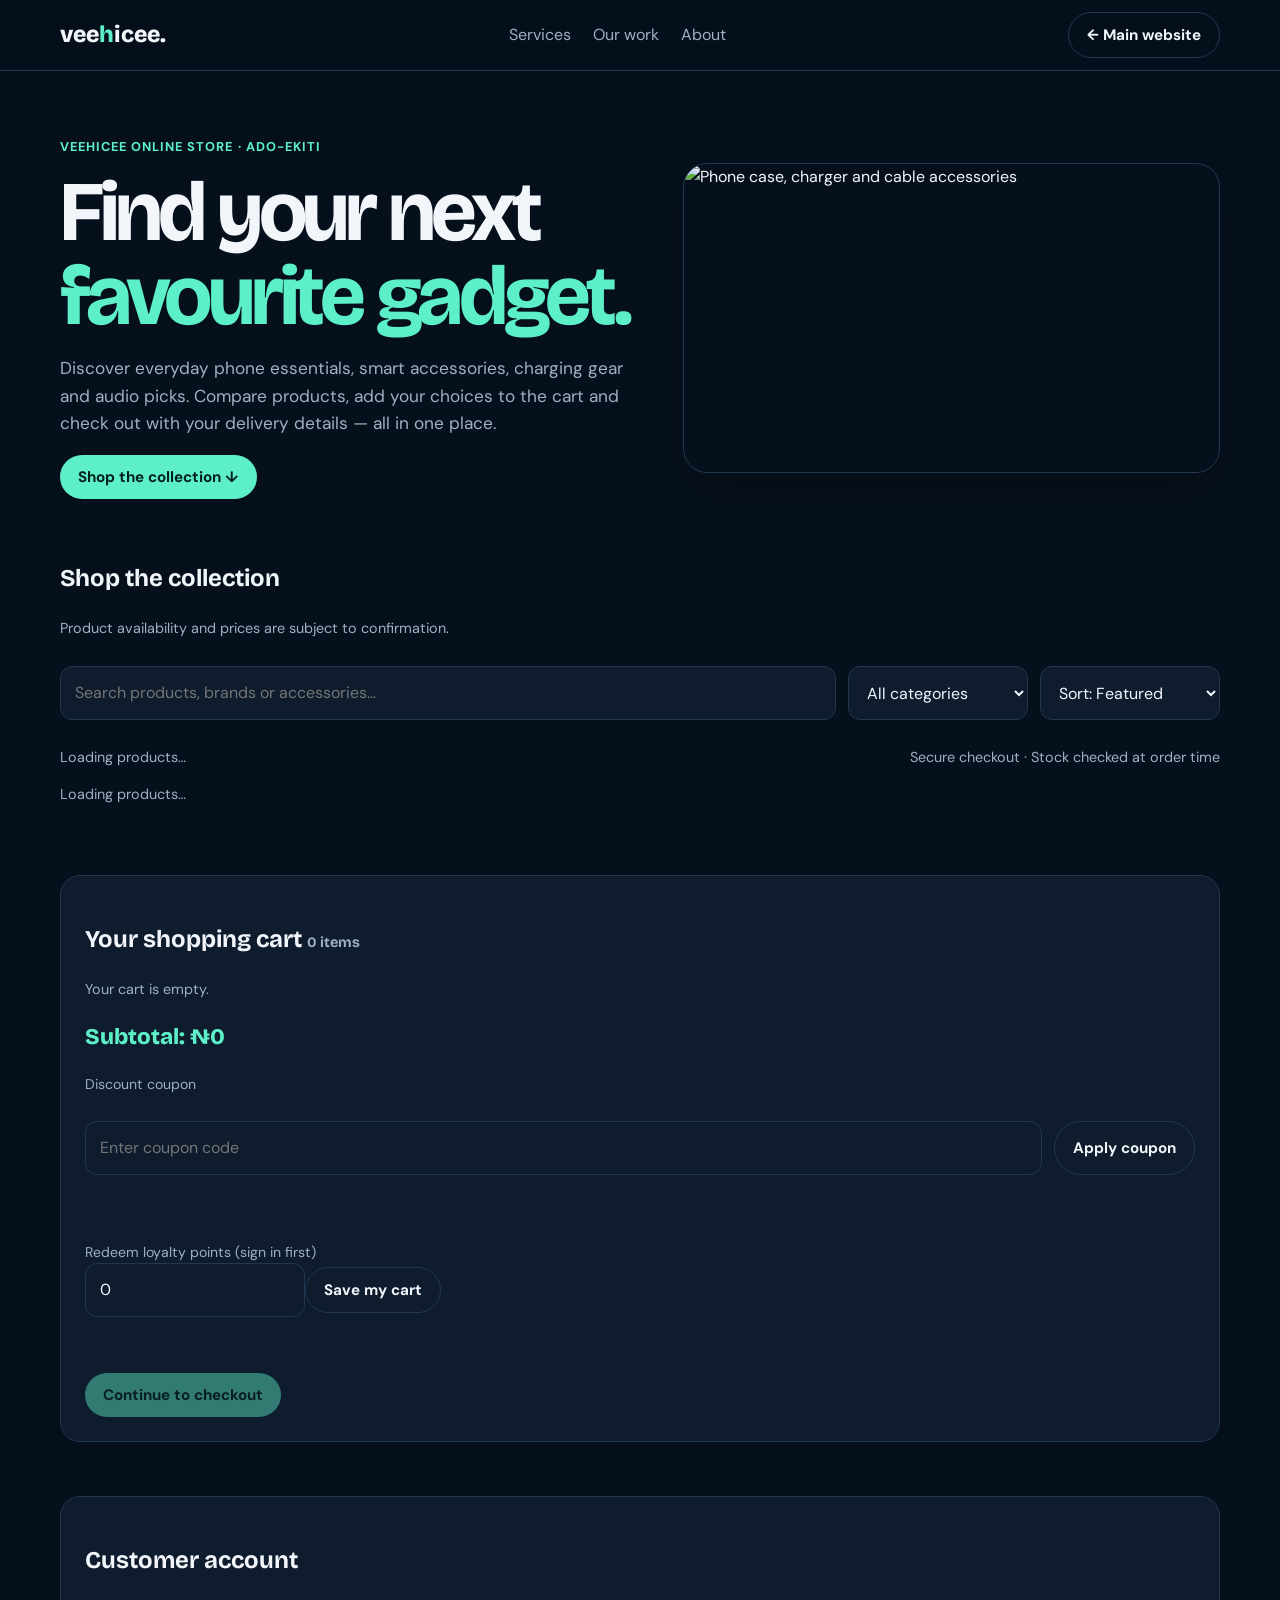
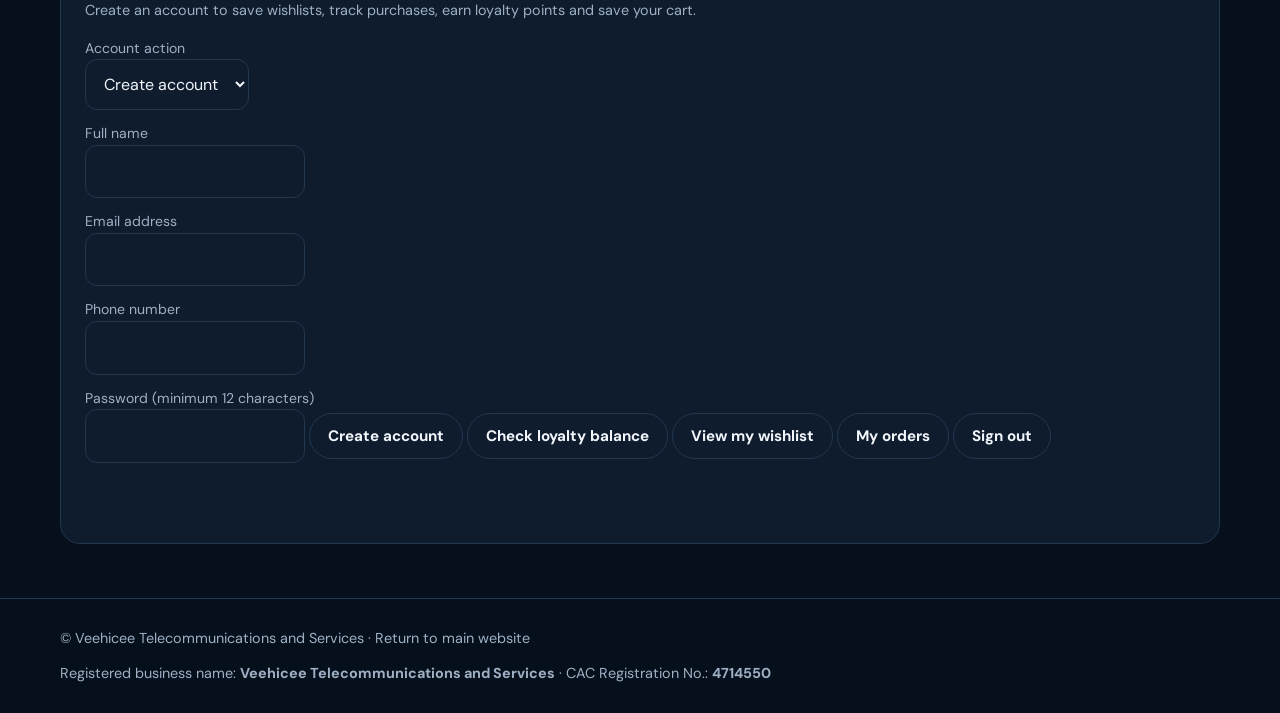
==== commit 57aa0fa2: "Track marketplace visits in website analytics" ====
--- a/marketplace.html
+++ b/marketplace.html
@@ -66,7 +66,8 @@
 const $=id=>document.getElementById(id);$("year").textContent=new Date().getFullYear();
 function applyMarketplaceImages(raw){try{const v=typeof raw==="string"?JSON.parse(raw):(raw||{});const item=v.marketplaceHero;if(item&&item.url){const img=document.querySelector('img[data-site-image="marketplaceHero"]');if(img){img.src=item.url;img.alt=item.alt||img.alt}}}catch(e){console.warn("Marketplace image settings unavailable",e.message)}}
 async function loadPublishedDesign(){try{const r=await api("publicSettings");const s=r.settings||{};siteSettingsCache=s;applyMarketplaceImages(s.siteImages);const allowedThemes=["midnight","sunrise","royal","forest","ocean","berry"],layouts=["split","center","bold","editorial","showcase"],patterns=["none","dots","grid","diagonal","glow"];document.documentElement.dataset.theme=allowedThemes.includes(s.siteTheme)?s.siteTheme:"midnight";document.documentElement.dataset.layout=layouts.includes(s.siteLayout)?s.siteLayout:"split";document.documentElement.dataset.pattern=patterns.includes(s.sitePattern)?s.sitePattern:"none"}catch(e){console.warn("Published design settings unavailable",e.message)}}
-async function api(action,data={}){const r=await fetch(API_URL,{method:"POST",headers:{"Content-Type":"text/plain;charset=utf-8"},body:JSON.stringify({action,...data})});const j=await r.json();if(!j.ok)throw new Error(j.error||"Request failed");return j}
+
+function trackWebsiteVisit(){try{const ua=navigator.userAgent||"",deviceType=/tablet|ipad/i.test(ua)?"Tablet":/mobi|android|iphone/i.test(ua)?"Mobile":"Desktop";let browser="Other";if(/edg\\//i.test(ua))browser="Edge";else if(/opr\\//i.test(ua))browser="Opera";else if(/chrome\\//i.test(ua))browser="Chrome";else if(/firefox\\//i.test(ua))browser="Firefox";else if(/safari\\//i.test(ua))browser="Safari";let operatingSystem="Other";if(/android/i.test(ua))operatingSystem="Android";else if(/iphone|ipad|ios/i.test(ua))operatingSystem="iOS";else if(/windows/i.test(ua))operatingSystem="Windows";else if(/mac os/i.test(ua))operatingSystem="macOS";else if(/linux/i.test(ua))operatingSystem="Linux";const ref=document.referrer||"",u=new URL(location.href),refUrl=ref?new URL(ref):null;api("logWebsiteVisit",{pagePath:location.pathname||"/",pageTitle:document.title,referrer:refUrl?refUrl.origin:"",referrerHost:refUrl?refUrl.hostname:"",deviceType,browser,operatingSystem,screenSize:(screen.width||0)+"x"+(screen.height||0),language:navigator.language||"",campaignSource:u.searchParams.get("utm_source")||"",campaignMedium:u.searchParams.get("utm_medium")||"",campaignName:u.searchParams.get("utm_campaign")||""}).catch(()=>{})}catch(e){}}\nasync function api(action,data={}){const r=await fetch(API_URL,{method:"POST",headers:{"Content-Type":"text/plain;charset=utf-8"},body:JSON.stringify({action,...data})});const j=await r.json();if(!j.ok)throw new Error(j.error||"Request failed");return j}
 const samples=[
 {name:"Tecno 45W Charger & Cable",category:"Charging",description:"Sample listing — confirm exact model and compatibility.",price:8500,imageUrl:"https://images.pexels.com/photos/33061128/pexels-photo-33061128.jpeg?cs=srgb&dl=pexels-zeleboba-33061128.jpg&fm=jpg"},
 {name:"Phone Case & Charging Set",category:"Phone accessories",description:"Sample listing — confirm phone model and connector type.",price:6500,imageUrl:"https://images.pexels.com/photos/33061130/pexels-photo-33061130.jpeg?cs=srgb&dl=pexels-zeleboba-33061130.jpg&fm=jpg"},
@@ -170,5 +171,5 @@
  try{const r=await api("customerSavePriceAlert",{token:customerToken,productId:p.id,targetPrice:target});$("accountStatus").textContent=r.message}
  catch(e){$("accountStatus").textContent=e.message}
 }
-loadPublishedDesign();init();renderCart();
+loadPublishedDesign();init();renderCart();trackWebsiteVisit();
 </script></body></html>
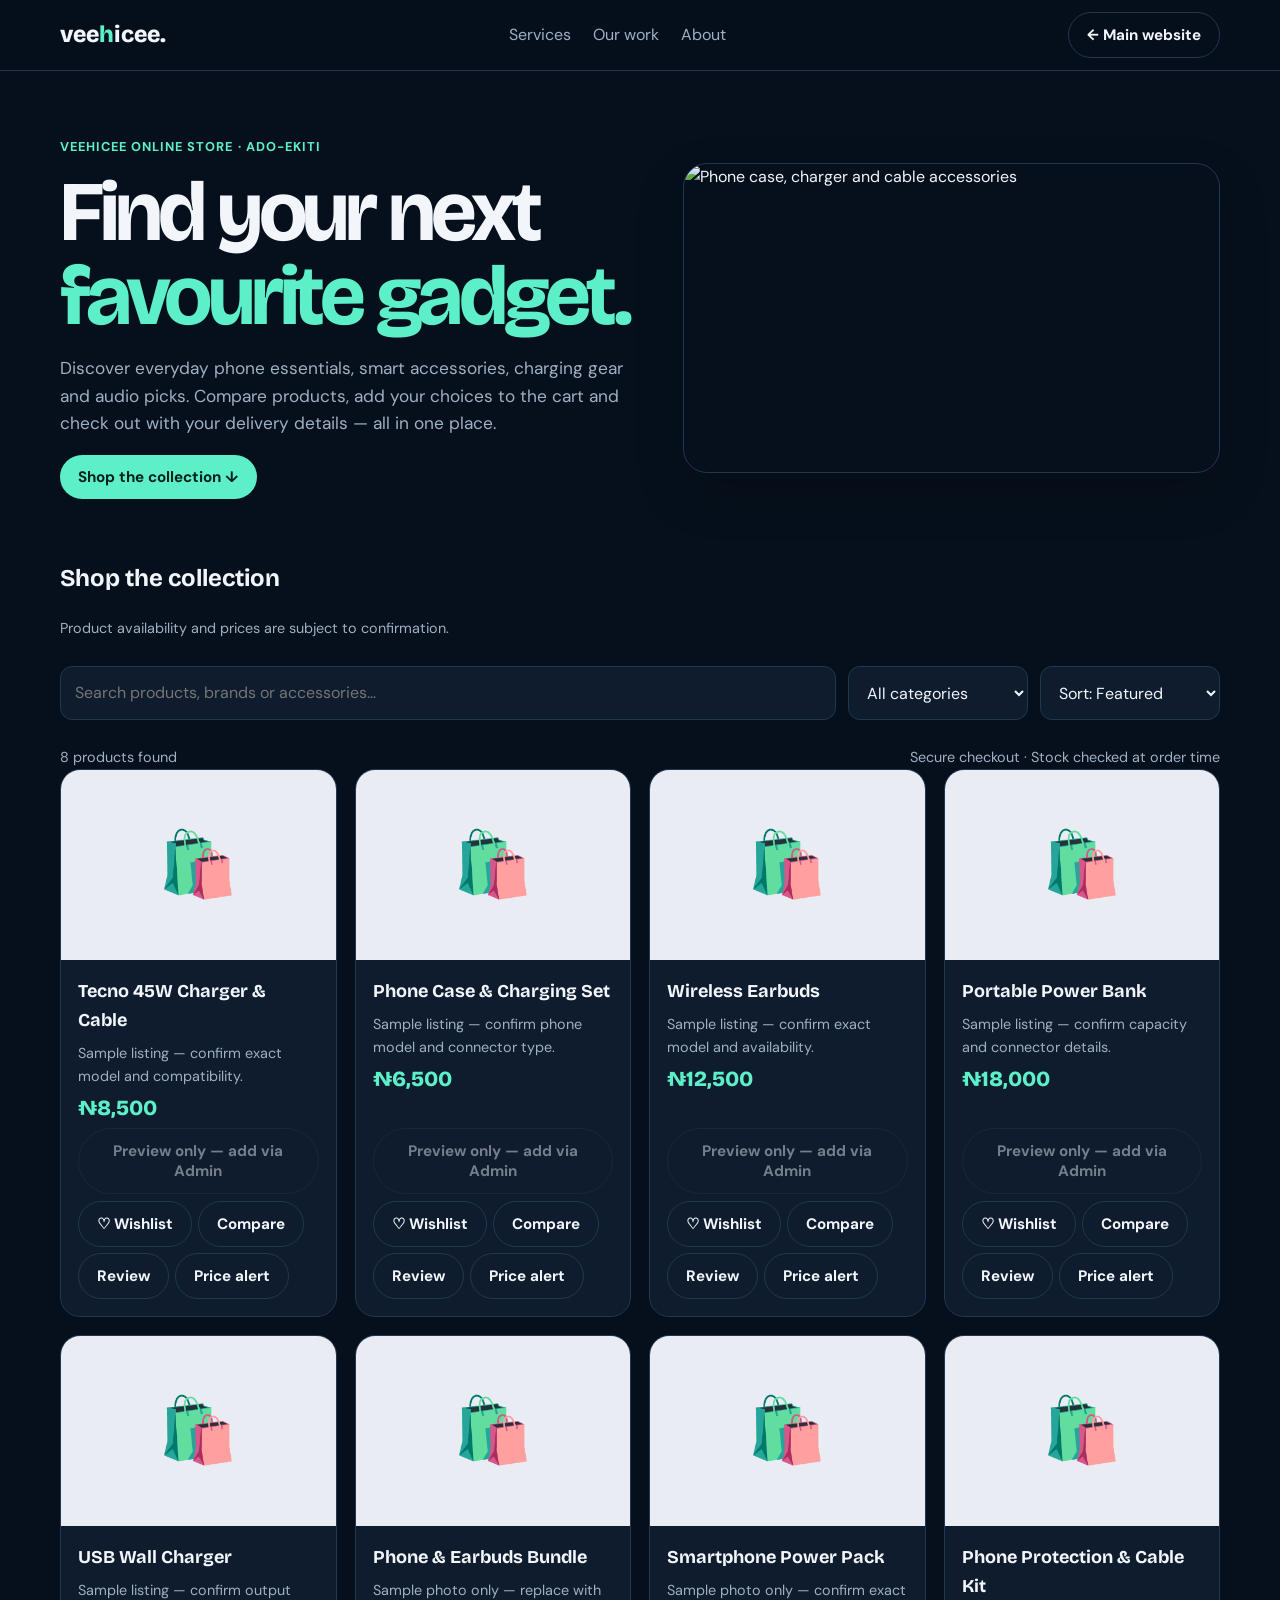
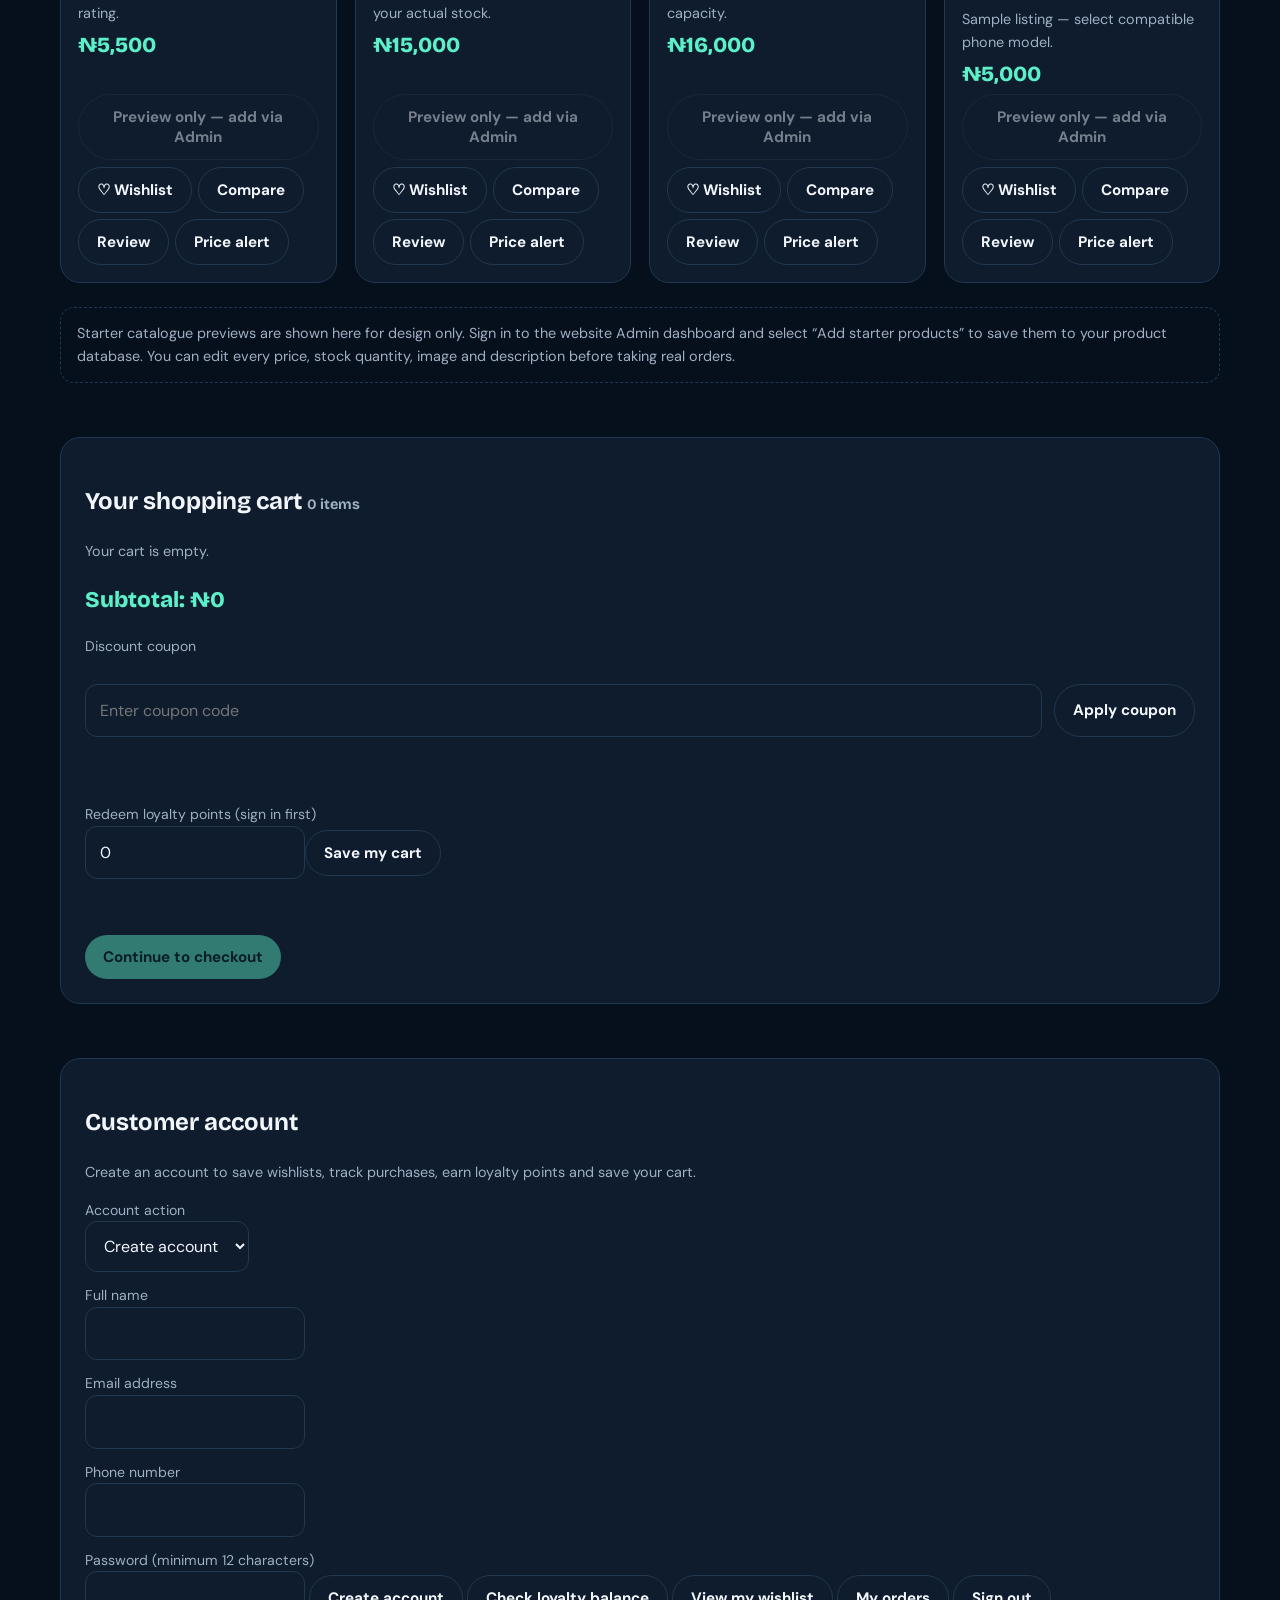
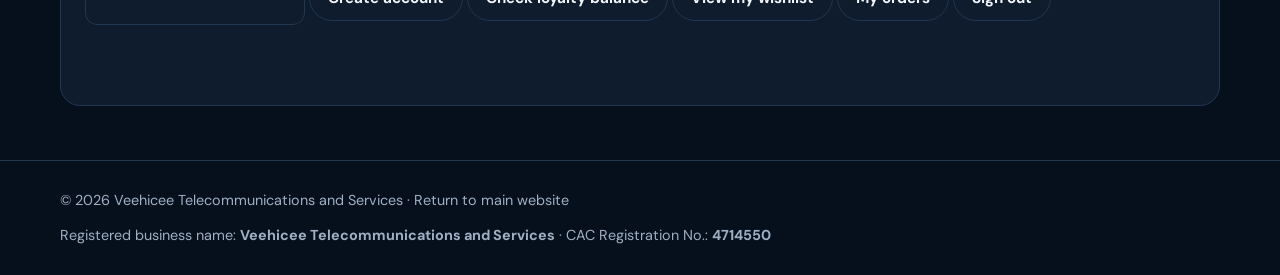
==== commit 5b2df046: "Fix marketplace analytics script formatting" ====
--- a/marketplace.html
+++ b/marketplace.html
@@ -67,7 +67,17 @@
 function applyMarketplaceImages(raw){try{const v=typeof raw==="string"?JSON.parse(raw):(raw||{});const item=v.marketplaceHero;if(item&&item.url){const img=document.querySelector('img[data-site-image="marketplaceHero"]');if(img){img.src=item.url;img.alt=item.alt||img.alt}}}catch(e){console.warn("Marketplace image settings unavailable",e.message)}}
 async function loadPublishedDesign(){try{const r=await api("publicSettings");const s=r.settings||{};siteSettingsCache=s;applyMarketplaceImages(s.siteImages);const allowedThemes=["midnight","sunrise","royal","forest","ocean","berry"],layouts=["split","center","bold","editorial","showcase"],patterns=["none","dots","grid","diagonal","glow"];document.documentElement.dataset.theme=allowedThemes.includes(s.siteTheme)?s.siteTheme:"midnight";document.documentElement.dataset.layout=layouts.includes(s.siteLayout)?s.siteLayout:"split";document.documentElement.dataset.pattern=patterns.includes(s.sitePattern)?s.sitePattern:"none"}catch(e){console.warn("Published design settings unavailable",e.message)}}
 
-function trackWebsiteVisit(){try{const ua=navigator.userAgent||"",deviceType=/tablet|ipad/i.test(ua)?"Tablet":/mobi|android|iphone/i.test(ua)?"Mobile":"Desktop";let browser="Other";if(/edg\\//i.test(ua))browser="Edge";else if(/opr\\//i.test(ua))browser="Opera";else if(/chrome\\//i.test(ua))browser="Chrome";else if(/firefox\\//i.test(ua))browser="Firefox";else if(/safari\\//i.test(ua))browser="Safari";let operatingSystem="Other";if(/android/i.test(ua))operatingSystem="Android";else if(/iphone|ipad|ios/i.test(ua))operatingSystem="iOS";else if(/windows/i.test(ua))operatingSystem="Windows";else if(/mac os/i.test(ua))operatingSystem="macOS";else if(/linux/i.test(ua))operatingSystem="Linux";const ref=document.referrer||"",u=new URL(location.href),refUrl=ref?new URL(ref):null;api("logWebsiteVisit",{pagePath:location.pathname||"/",pageTitle:document.title,referrer:refUrl?refUrl.origin:"",referrerHost:refUrl?refUrl.hostname:"",deviceType,browser,operatingSystem,screenSize:(screen.width||0)+"x"+(screen.height||0),language:navigator.language||"",campaignSource:u.searchParams.get("utm_source")||"",campaignMedium:u.searchParams.get("utm_medium")||"",campaignName:u.searchParams.get("utm_campaign")||""}).catch(()=>{})}catch(e){}}\nasync function api(action,data={}){const r=await fetch(API_URL,{method:"POST",headers:{"Content-Type":"text/plain;charset=utf-8"},body:JSON.stringify({action,...data})});const j=await r.json();if(!j.ok)throw new Error(j.error||"Request failed");return j}
+
+function trackWebsiteVisit(){
+ try{const ua=navigator.userAgent||"",lower=ua.toLowerCase(),deviceType=/tablet|ipad/i.test(ua)?"Tablet":/mobi|android|iphone/i.test(ua)?"Mobile":"Desktop";
+ let browser="Other";if(lower.includes("edg/"))browser="Edge";else if(lower.includes("opr/"))browser="Opera";else if(lower.includes("chrome/"))browser="Chrome";else if(lower.includes("firefox/"))browser="Firefox";else if(lower.includes("safari/"))browser="Safari";
+ let operatingSystem="Other";if(lower.includes("android"))operatingSystem="Android";else if(lower.includes("iphone")||lower.includes("ipad")||lower.includes("ios"))operatingSystem="iOS";else if(lower.includes("windows"))operatingSystem="Windows";else if(lower.includes("mac os"))operatingSystem="macOS";else if(lower.includes("linux"))operatingSystem="Linux";
+ const ref=document.referrer||"",u=new URL(location.href),refUrl=ref?new URL(ref):null;
+ api("logWebsiteVisit",{pagePath:location.pathname||"/",pageTitle:document.title,referrer:refUrl?refUrl.origin:"",referrerHost:refUrl?refUrl.hostname:"",deviceType,browser,operatingSystem,screenSize:(screen.width||0)+"x"+(screen.height||0),language:navigator.language||"",campaignSource:u.searchParams.get("utm_source")||"",campaignMedium:u.searchParams.get("utm_medium")||"",campaignName:u.searchParams.get("utm_campaign")||""}).catch(()=>{});
+ }catch(e){}
+}
+
+async function api(action,data={}){const r=await fetch(API_URL,{method:"POST",headers:{"Content-Type":"text/plain;charset=utf-8"},body:JSON.stringify({action,...data})});const j=await r.json();if(!j.ok)throw new Error(j.error||"Request failed");return j}
 const samples=[
 {name:"Tecno 45W Charger & Cable",category:"Charging",description:"Sample listing — confirm exact model and compatibility.",price:8500,imageUrl:"https://images.pexels.com/photos/33061128/pexels-photo-33061128.jpeg?cs=srgb&dl=pexels-zeleboba-33061128.jpg&fm=jpg"},
 {name:"Phone Case & Charging Set",category:"Phone accessories",description:"Sample listing — confirm phone model and connector type.",price:6500,imageUrl:"https://images.pexels.com/photos/33061130/pexels-photo-33061130.jpeg?cs=srgb&dl=pexels-zeleboba-33061130.jpg&fm=jpg"},
